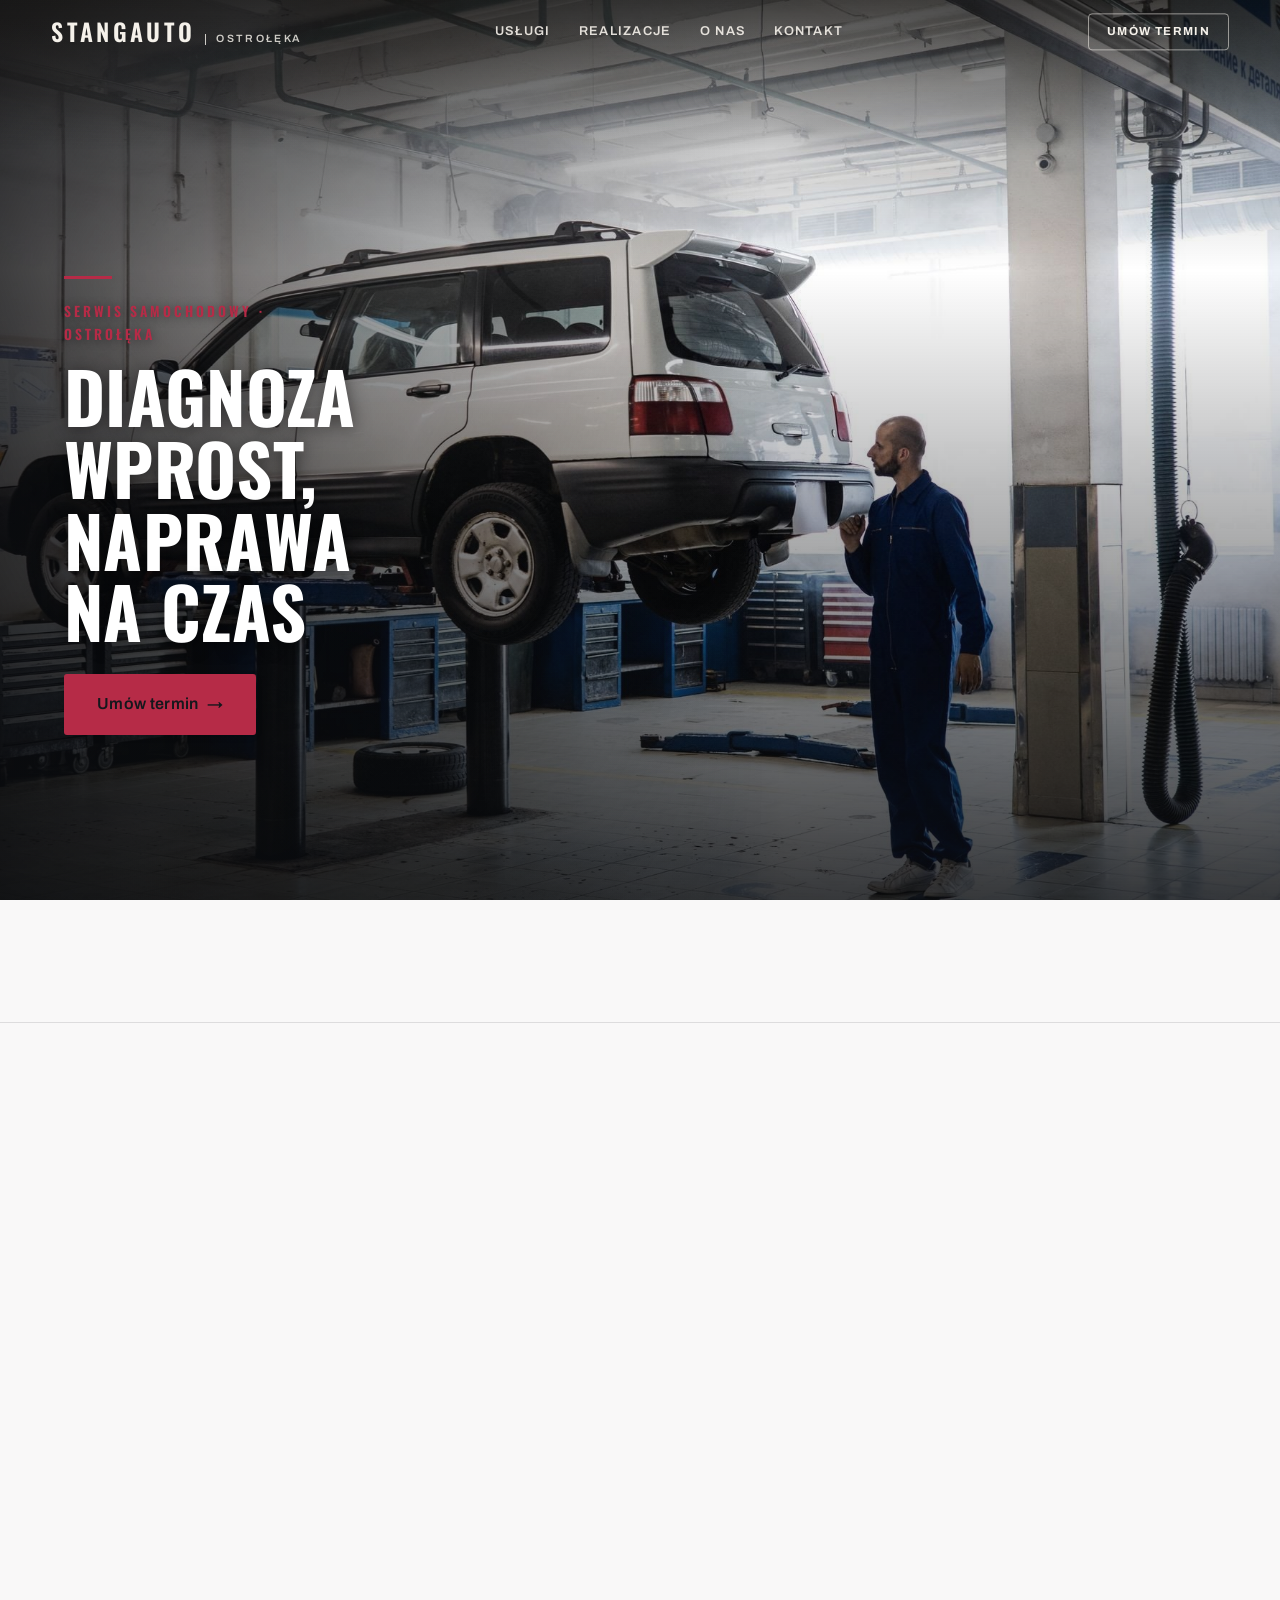
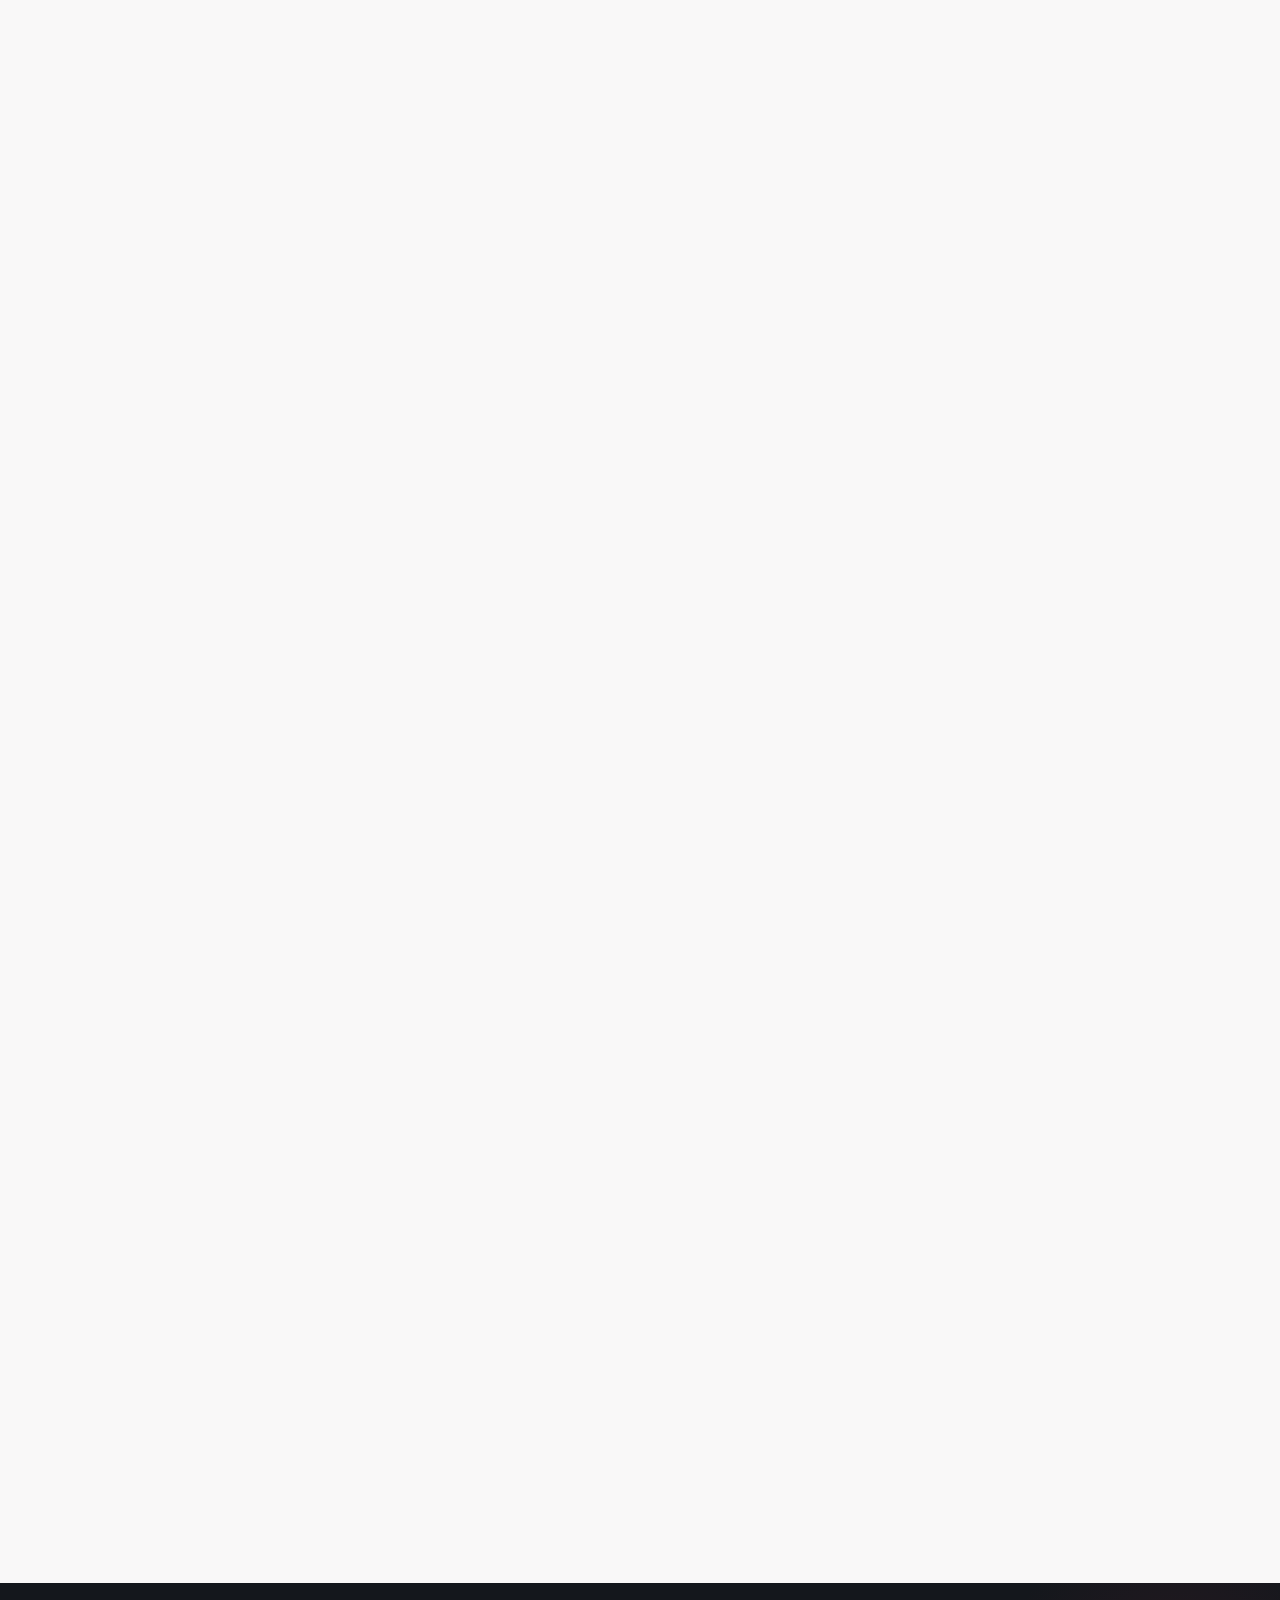
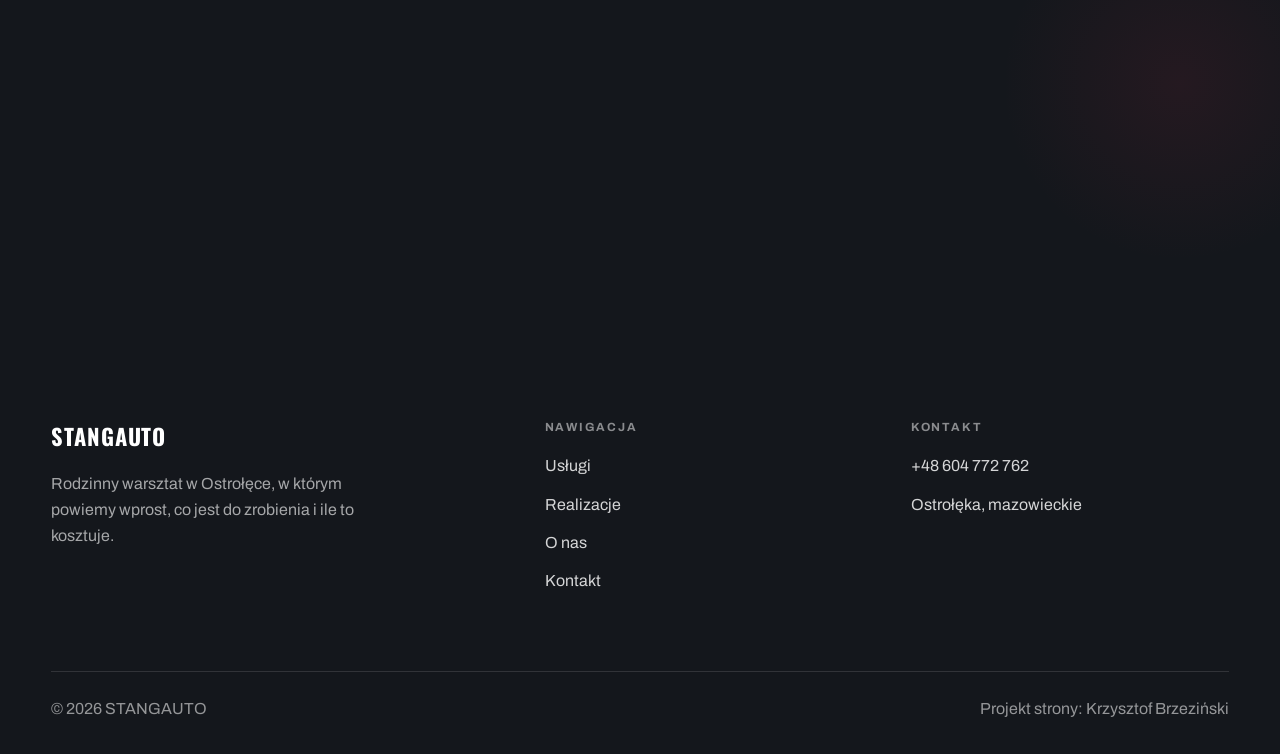
==== index.html @ 2e5bfd43 "Strona demo: stangauto" ====
<!DOCTYPE html>
<html lang="pl">
<head>
<meta charset="UTF-8">
<meta name="viewport" content="width=device-width, initial-scale=1.0">
<title>STANGAUTO - Serwis i mechanika samochodowa · Ostrołęka</title>
<meta name="description" content="STANGAUTO - rodzinny warsztat samochodowy w Ostrołęce przy ul. Granicznej. Mechanika ogólna, diagnostyka komputerowa, hamulce, zawieszenie, wymiana oleju i przeglądy. Zadzwoń i umów dogodny termin.">
<link rel="preconnect" href="https://fonts.googleapis.com">
<link rel="preconnect" href="https://fonts.gstatic.com" crossorigin>
<link href="https://fonts.googleapis.com/css2?family=Oswald:wght@500;600;700&family=Archivo:wght@400;500;600&display=swap" rel="stylesheet">
<link rel="stylesheet" href="assets/styles.css">
</head>
<body>

<header class="nav">
  <div class="wrap nav-inner">
    <a class="brand" href="index.html"><span class="name">STANGAUTO</span><span class="sub">Ostrołęka</span></a>
    <nav class="nav-links">
      <a href="oferta.html">Usługi</a>
      <a href="realizacje.html">Realizacje</a>
      <a href="o-nas.html">O nas</a>
      <a href="kontakt.html">Kontakt</a>
      <a href="kontakt.html" class="btn btn-accent">Umów termin</a>
    </nav>
    <button class="nav-toggle" aria-label="Menu"><span></span><span></span><span></span></button>
  </div>
</header>

<section class="hero-auto">
  <img class="ha-bg" src="img/hero.jpg" alt="STANGAUTO">
  <div class="ha-veil"></div>
  <div class="ha-inner">
    <span class="ha-tick" aria-hidden="true"></span>
    <span class="ha-kicker">Serwis samochodowy · Ostrołęka</span>
    <h1 class="ha-claim">Diagnoza wprost, naprawa na czas</h1>
    <a href="kontakt.html" class="btn btn-accent ha-cta">Umów termin <span class="arr">→</span></a>
  </div>
</section>
<section class="spec-ribbon">
  <div class="wrap">
    <ul class="sr-row reveal"><li>Mechanika ogólna</li><li>Diagnostyka komputerowa</li><li>Układ hamulcowy</li><li>Zawieszenie i geometria</li><li>Wymiana oleju i przeglądy</li><li>Naprawy bieżące</li></ul>
  </div>
</section>
<section class="gateways-band">
  <div class="wrap">
    <div class="gateways">
      <a href="oferta.html" class="gateway reveal"><img src="img/g1.jpg" alt="Mechanika ogólna" loading="lazy"><span class="g-ttl">Mechanika ogólna</span></a>
      <a href="oferta.html" class="gateway reveal"><img src="img/g2.jpg" alt="Diagnostyka komputerowa" loading="lazy"><span class="g-ttl">Diagnostyka komputerowa</span></a>
      <a href="oferta.html" class="gateway reveal"><img src="img/g3.jpg" alt="Układ hamulcowy" loading="lazy"><span class="g-ttl">Układ hamulcowy</span></a>
    </div>
  </div>
</section>
<section class="auto-proc">
  <div class="wrap">
    <div class="head reveal">
      <span class="eyebrow">Jak pracujemy</span>
      <h2>Twoje auto w dobrych rękach</h2>
      <p>Prosty, przewidywalny proces. Wiesz, co i za ile - bez niespodzianek.</p>
    </div>
    <ol class="auto-proc-row">
      <li class="reveal"><span class="ap-no">01</span><h3>Umów termin</h3><p>Zadzwoń lub napisz - dobierzemy dogodną datę.</p></li>
      <li class="reveal"><span class="ap-no">02</span><h3>Diagnoza i wycena</h3><p>Oglądamy auto, doradzamy zakres i podajemy jasną cenę.</p></li>
      <li class="reveal"><span class="ap-no">03</span><h3>Wykonanie usługi</h3><p>Pracujemy dokładnie, na sprawdzonych produktach i sprzęcie.</p></li>
      <li class="reveal"><span class="ap-no">04</span><h3>Odbiór auta</h3><p>Sprawdzamy efekt razem z Tobą i oddajemy auto gotowe do drogi.</p></li>
    </ol>
  </div>
</section>
<section>
  <div class="wrap">
    <div class="head reveal">
      <span class="eyebrow">Realizacje</span>
      <h2>U nas w warsztacie</h2>
      <p>Zobacz, czym zajmujemy się na co dzień.</p>
    </div>
    <div class="gallery">
      <div class="tile t-two3 reveal"><img src="img/g4.jpg" alt="Naprawa w hali" loading="lazy"><div class="cap">Naprawa w hali</div></div>
      <div class="tile t-third reveal"><img src="img/g5.jpg" alt="Praca na silniku" loading="lazy"><div class="cap">Praca na silniku</div></div>
      <div class="tile t-third reveal"><img src="img/g6.jpg" alt="Nasz warsztat" loading="lazy"><div class="cap">Nasz warsztat</div></div>
      <div class="tile t-third reveal"><img src="img/about.jpg" alt="STANGAUTO" loading="lazy"></div>
    </div>
    <div style="margin-top:var(--space-7)" class="reveal"><a href="realizacje.html" class="btn btn-accent">Pełna galeria <span class="arr">→</span></a></div>
  </div>
</section>
<section class="cta">
  <div class="wrap">
    <div class="reveal">
      <span class="eyebrow">Umów się</span>
      <h2>Twoje auto zasługuje na więcej. Umów termin.</h2>
      <p>Zadzwoń lub napisz - obejrzymy auto, doradzimy zakres i podamy jasną cenę. Bez zobowiązań.</p>
    </div>
    <div class="cta-actions reveal">
      <a href="kontakt.html" class="btn btn-light">Umów termin <span class="arr">→</span></a>
      <a href="tel:+48604772762" class="btn btn-ghost" style="color:#fff;border-color:rgba(255,255,255,.3)">+48 604 772 762</a>
    </div>
  </div>
</section>

<footer>
  <div class="wrap">
    <div class="foot-grid">
      <div class="foot-brand">
        <div class="name">STANGAUTO</div>
        <p>Rodzinny warsztat w Ostrołęce, w którym powiemy wprost, co jest do zrobienia i ile to kosztuje.</p>
      </div>
      <div class="foot-col">
        <h4>Nawigacja</h4>
        <a href="oferta.html">Usługi</a>
        <a href="realizacje.html">Realizacje</a>
        <a href="o-nas.html">O nas</a>
        <a href="kontakt.html">Kontakt</a>
      </div>
      <div class="foot-col">
        <h4>Kontakt</h4>
        <a href="tel:+48604772762">+48 604 772 762</a>
        <p>Ostrołęka, mazowieckie</p>
      </div>
    </div>
    <div class="foot-bot">
      <span>© 2026 STANGAUTO</span>
      <span>Projekt strony: Krzysztof Brzeziński</span>
    </div>
  </div>
</footer>
<div class="sticky-reserve"><a class="sr-book" href="kontakt.html">Umów termin</a><a class="sr-call" href="tel:+48604772762" aria-label="Zadzwoń"><svg class="ico-tel" width="16" height="16" viewBox="0 0 24 24" fill="none" aria-hidden="true"><path d="M6.6 10.8a15.5 15.5 0 0 0 6.6 6.6l2.2-2.2a1 1 0 0 1 1-.24 11.4 11.4 0 0 0 3.6.58 1 1 0 0 1 1 1V20a1 1 0 0 1-1 1A17 17 0 0 1 3 4a1 1 0 0 1 1-1h3.5a1 1 0 0 1 1 1c0 1.25.2 2.46.58 3.6a1 1 0 0 1-.25 1l-2.23 2.2Z" fill="currentColor"/></svg></a></div>

<script src="assets/main.js"></script>
</body>
</html>
---- assets/styles.css ----
/* ============================================================
   STOLBASZ — premium, architektoniczny B2B fit-out
   Jasna paleta, zero brązu. System wg premium-web-craft.
   Projekt strony: Krzysztof Brzeziński
   ============================================================ */

:root{
  /* PALETA — jasna, architektoniczna, chłodna */
  --paper:#f4f5f7;          /* główne tło */
  --paper-2:#e7e9ee;        /* sekcje alternatywne (chłodny jasny szary) */
  --paper-3:#e7e9ee;        /* delikatne wypełnienia */
  --ink:#14171c;            /* tekst główny — chłodny grafit */
  --ink-soft:#1f242c;       /* nagłówki drugorzędne */
  --muted:#8b9099;          /* tekst poboczny */
  --line:rgba(20,23,28,.12);/* hairline */
  --accent:#c8a04a;         /* stonowany petrol-slate — jedyny akcent */
  --accent-d:#9a7a31;
  --accent-soft:rgba(200,160,74,.10);
  --dark:#14171c;           /* sekcje ciemne (stopka/CTA) */

  /* ODSTĘPY — skala 4/8 */
  --space-1:4px; --space-2:8px; --space-3:12px; --space-4:16px; --space-5:24px;
  --space-6:32px; --space-7:48px; --space-8:64px; --space-9:96px; --space-10:128px;

  /* TYPOGRAFIA — fluid clamp() */
  --text-sm:clamp(.82rem,.8rem+.1vw,.9rem);
  --text-base:clamp(1rem,.97rem+.15vw,1.1rem);
  --text-lg:clamp(1.12rem,1.05rem+.3vw,1.3rem);
  --text-h3:clamp(1.2rem,1.1rem+.5vw,1.5rem);
  --text-h2:clamp(1.9rem,1.5rem+1.9vw,2.8rem);
  --text-h1:clamp(2.6rem,1.9rem+3.6vw,4.6rem);

  /* PROMIENIE — architektoniczne, raczej ostre */
  --r-sm:3px; --r-md:6px; --r-lg:10px;

  /* RUCH */
  --ease:cubic-bezier(.25,.46,.45,.94); --dur:.24s;

  /* CIENIE — miękkie, warstwowe */
  --sh-sm:0 1px 2px rgba(16,24,32,.04), 0 2px 8px rgba(16,24,32,.05);
  --sh-md:0 2px 6px rgba(16,24,32,.05), 0 12px 28px -8px rgba(16,24,32,.12);
  --sh-lg:0 6px 14px rgba(16,24,32,.07), 0 26px 56px -18px rgba(16,24,32,.22);

  --hairline:1px solid var(--line);

  --font-display:'Oswald','Archivo',sans-serif;
  --font-body:'Archivo',sans-serif;
}

*{box-sizing:border-box;margin:0;padding:0}
html{scroll-behavior:smooth}
body{
  font-family:var(--font-body);
  font-size:var(--text-base);
  line-height:1.65;
  color:var(--ink);
  background:var(--paper);
  -webkit-font-smoothing:antialiased;
  text-rendering:optimizeLegibility;
}
img{max-width:100%;display:block}
a{color:inherit;text-decoration:none}

.wrap{width:min(92%,1180px);margin-inline:auto}
section{padding-block:clamp(52px,6.5vw,96px)}

h1,h2,h3{font-family:var(--font-display);font-weight:700;line-height:1.08;letter-spacing:-.02em;color:var(--ink)}
h1{font-size:var(--text-h1);letter-spacing:-.035em}
h2{font-size:var(--text-h2);letter-spacing:-.025em}
h3{font-size:var(--text-h3)}
p{max-width:65ch}

.eyebrow{
  font-family:var(--font-body);
  font-size:var(--text-sm);
  font-weight:600;
  letter-spacing:.18em;
  text-transform:uppercase;
  color:var(--accent);
  display:inline-flex;align-items:center;gap:var(--space-3);
}
.eyebrow::before{content:"";width:28px;height:1px;background:var(--accent);display:inline-block}

.muted{color:var(--muted)}
.lead{font-size:var(--text-lg);line-height:1.55;color:var(--ink-soft);max-width:50ch}

/* ---------- BUTTONS ---------- */
.btn{
  display:inline-flex;align-items:center;gap:var(--space-2);
  font-weight:600;font-size:var(--text-sm);letter-spacing:.02em;
  padding:var(--space-4) var(--space-6);
  border-radius:var(--r-sm);
  transition:transform var(--dur) var(--ease),box-shadow var(--dur) var(--ease),background var(--dur) var(--ease);
  cursor:pointer;border:1px solid transparent;
}
.btn-accent{background:var(--accent);color:#fff;box-shadow:var(--sh-sm)}
.btn-accent:hover{background:var(--accent-d);transform:translateY(-2px);box-shadow:var(--sh-md)}
.btn-accent:active{transform:translateY(0);box-shadow:var(--sh-sm)}
.btn-ghost{background:transparent;color:var(--ink);border-color:var(--line)}
.btn-ghost:hover{border-color:var(--accent);color:var(--accent);transform:translateY(-2px)}
.btn-light{background:#fff;color:var(--ink);box-shadow:var(--sh-sm)}
.btn-light:hover{transform:translateY(-2px);box-shadow:var(--sh-md)}
.btn .arr{transition:transform var(--dur) var(--ease)}
.btn:hover .arr{transform:translateX(4px)}

/* ---------- NAV ---------- */
.nav{
  position:sticky;top:0;z-index:50;
  background:color-mix(in srgb,var(--paper) 88%,transparent);
  backdrop-filter:saturate(140%) blur(10px);
  border-bottom:var(--hairline);
}
.nav-inner{display:flex;align-items:center;justify-content:space-between;height:72px}
.brand{display:flex;flex-direction:column;line-height:1}
.brand .name{font-family:var(--font-display);font-weight:800;font-size:1.35rem;letter-spacing:.04em}
.brand .sub{font-size:.62rem;letter-spacing:.34em;text-transform:uppercase;color:var(--muted);margin-top:5px}
.nav-links{display:flex;align-items:center;gap:var(--space-6)}
.nav-links a{font-size:var(--text-sm);font-weight:500;color:var(--ink-soft);position:relative;padding-block:4px;transition:color var(--dur) var(--ease)}
.nav-links a::after{content:"";position:absolute;left:0;bottom:0;width:0;height:1.5px;background:var(--accent);transition:width var(--dur) var(--ease)}
.nav-links a:hover,.nav-links a.active{color:var(--ink)}
.nav-links a:hover::after,.nav-links a.active::after{width:100%}
.nav-links .btn{padding:var(--space-2) var(--space-5)}
/* przyciski w nav: właściwy kolor (przebij .nav-links a) + bez podkreślenia */
.nav-links a.btn-accent{color:#fff}
.nav-links a.btn-ghost,.nav-links a.btn-light{color:var(--ink)}
.nav-links a.btn::after{display:none}
.nav-toggle{display:none;background:none;border:none;cursor:pointer;flex-direction:column;gap:5px;padding:8px}
.nav-toggle span{width:24px;height:2px;background:var(--ink);transition:var(--dur)}

/* ---------- HERO (split) ---------- */
.hero{position:relative;overflow:hidden;border-bottom:var(--hairline)}
.hero-grid{display:grid;grid-template-columns:1.05fr .95fr;gap:clamp(24px,4vw,60px);align-items:center;
  padding-block:clamp(36px,4.5vw,64px)}
.hero-copy .eyebrow{margin-bottom:var(--space-5)}
.hero-copy h1{margin-bottom:var(--space-5)}
.hero-copy .lead{margin-bottom:var(--space-7)}
.hero-actions{display:flex;flex-wrap:wrap;gap:var(--space-4)}
.hero-art{position:relative;aspect-ratio:4/3;border-radius:var(--r-lg);overflow:hidden;box-shadow:var(--sh-lg)}
.hero-art img{width:100%;height:100%;object-fit:cover}
.hero-art::after{content:"";position:absolute;inset:0;background:linear-gradient(180deg,transparent 55%,rgba(18,24,28,.28))}
.hero-badge{position:absolute;left:var(--space-5);bottom:var(--space-5);z-index:2;
  background:rgba(252,252,251,.94);backdrop-filter:blur(4px);
  border-radius:var(--r-md);padding:var(--space-4) var(--space-5);box-shadow:var(--sh-md);max-width:78%}
.hero-badge strong{display:block;font-family:var(--font-display);font-size:1rem;letter-spacing:-.01em}
.hero-badge span{font-size:var(--text-sm);color:var(--muted)}

/* ---------- HERO duży / kinowy (strona główna) ---------- */
.hero-cine{position:relative;min-height:clamp(560px,82vh,840px);min-height:clamp(560px,82svh,840px);display:flex;align-items:center;overflow:hidden;border-bottom:var(--hairline)}
.hero-cine>img{position:absolute;inset:0;width:100%;height:100%;object-fit:cover;z-index:0}
.hero-cine::after{content:"";position:absolute;inset:0;z-index:1;
  background:linear-gradient(95deg,rgba(13,18,23,.86) 0%,rgba(13,18,23,.64) 32%,rgba(13,18,23,.24) 62%,rgba(13,18,23,.04) 100%)}
.hero-cine .wrap{position:relative;z-index:2;padding-block:var(--space-8)}
.hero-cine .hero-copy{max-width:660px}
.hero-cine .eyebrow{color:#fff;margin-bottom:var(--space-5)}
.hero-cine .eyebrow::before{background:#fff}
.hero-cine h1{color:#fff;margin-bottom:var(--space-5);font-size:clamp(2.9rem,2rem+4.4vw,5.2rem)}
.hero-cine .lead{color:rgba(255,255,255,.92);max-width:48ch;margin-bottom:var(--space-7)}
.hero-cine .hero-actions{display:flex;flex-wrap:wrap;gap:var(--space-4)}
@media(max-width:680px){
  .hero-cine{min-height:clamp(520px,76vh,640px);min-height:clamp(520px,76svh,640px);align-items:flex-end}
  .hero-cine::after{background:linear-gradient(0deg,rgba(13,18,23,.9) 6%,rgba(13,18,23,.45) 55%,rgba(13,18,23,.25) 100%)}
  .hero-cine .wrap{padding-bottom:var(--space-9)}
}

/* full-bleed hero variant (podstrony) */
.pagehead{position:relative;min-height:46vh;min-height:46svh;display:flex;align-items:flex-end;overflow:hidden;border-bottom:var(--hairline)}
.pagehead img{position:absolute;inset:0;width:100%;height:100%;object-fit:cover}
.pagehead::after{content:"";position:absolute;inset:0;background:linear-gradient(180deg,rgba(18,24,28,.25),rgba(18,24,28,.62))}
.pagehead .wrap{position:relative;z-index:2;padding-block:var(--space-9);color:#fff}
.pagehead h1{color:#fff;max-width:18ch}
.pagehead .eyebrow{color:#fff}
.pagehead .eyebrow::before{background:#fff}
.pagehead p{color:rgba(255,255,255,.86);margin-top:var(--space-4);max-width:54ch}

/* ---------- STRIP (pasek skrótów / liczby) ---------- */
.strip{background:var(--dark);color:#fff}
.strip .wrap{display:grid;grid-template-columns:repeat(4,1fr);gap:var(--space-6);padding-block:var(--space-8)}
.strip .item .k{font-family:var(--font-display);font-size:clamp(1.6rem,1.2rem+1.4vw,2.4rem);font-weight:800;letter-spacing:-.02em;color:#fff}
.strip .item .v{font-size:var(--text-sm);color:rgba(255,255,255,.66);margin-top:var(--space-2);line-height:1.45}
.strip .item{border-left:2px solid var(--accent);padding-left:var(--space-5)}

/* ---------- SECTION HEAD ---------- */
.head{max-width:48rem;margin-bottom:var(--space-8)}
.head.center{margin-inline:auto;text-align:center}
.head .eyebrow{margin-bottom:var(--space-4)}
.head h2{margin-bottom:var(--space-4)}
.head p{color:var(--muted);font-size:var(--text-lg);line-height:1.55}
.head.center p{margin-inline:auto}

/* ---------- INTRO SPLIT ---------- */
.split{display:grid;grid-template-columns:.92fr 1.08fr;gap:clamp(28px,5vw,80px);align-items:center}
.split.rev{grid-template-columns:1.08fr .92fr}
.split.rev .split-art{order:-1}
.split-art{position:relative;aspect-ratio:5/4;border-radius:var(--r-lg);overflow:hidden;box-shadow:var(--sh-lg)}
.split-art img{width:100%;height:100%;object-fit:cover}
.split-copy h2{margin-bottom:var(--space-5)}
.split-copy p+p{margin-top:var(--space-4)}
.split-copy .btn{margin-top:var(--space-6)}

/* ---------- SERVICES (zakres) ---------- */
.svc-grid{display:grid;grid-template-columns:repeat(auto-fit,minmax(280px,1fr));gap:var(--space-5)}
.svc{background:#fff;border:var(--hairline);border-radius:var(--r-md);padding:var(--space-7) var(--space-6);
  transition:transform var(--dur) var(--ease),box-shadow var(--dur) var(--ease),border-color var(--dur) var(--ease);
  position:relative;overflow:hidden}
.svc::before{content:"";position:absolute;left:0;top:0;width:3px;height:0;background:var(--accent);transition:height var(--dur) var(--ease)}
.svc:hover{transform:translateY(-4px);box-shadow:var(--sh-md);border-color:transparent}
.svc:hover::before{height:100%}
.svc .ic{font-family:var(--font-display);font-size:.8rem;font-weight:700;letter-spacing:.12em;color:var(--accent);margin-bottom:var(--space-4)}
.svc h3{margin-bottom:var(--space-3);font-size:1.22rem}
.svc p{color:var(--muted);font-size:var(--text-base);line-height:1.6}

/* big detailed service rows */
.svc-row{display:grid;grid-template-columns:.8fr 1.2fr;gap:clamp(20px,4vw,60px);align-items:center;padding-block:var(--space-8)}
.svc-row+.svc-row{border-top:var(--hairline)}
.svc-row.rev{grid-template-columns:1.2fr .8fr}
.svc-row.rev .svc-row-art{order:-1}
.svc-row-art{aspect-ratio:4/3;border-radius:var(--r-md);overflow:hidden;box-shadow:var(--sh-md)}
.svc-row-art img{width:100%;height:100%;object-fit:cover}
.svc-row h3{font-size:1.5rem;margin-bottom:var(--space-4)}
.svc-row .num{font-family:var(--font-display);font-size:.85rem;font-weight:700;letter-spacing:.14em;color:var(--accent);display:block;margin-bottom:var(--space-3)}
.svc-row ul{list-style:none;margin-top:var(--space-4);display:flex;flex-direction:column;gap:var(--space-2)}
.svc-row li{position:relative;padding-left:var(--space-5);color:var(--muted);font-size:var(--text-base)}
.svc-row li::before{content:"";position:absolute;left:0;top:.62em;width:8px;height:1px;background:var(--accent)}

/* ---------- GALLERY (realizacje) ---------- */
.gallery{display:grid;grid-template-columns:repeat(12,1fr);gap:var(--space-4);grid-auto-rows:200px}
/* GALERIA MASONRY — pionowe zdjęcia (portrety beauty/wellness) bez przycinania: kolumny, height auto */
.gallery-masonry{column-count:3;column-gap:var(--space-4)}
@media(max-width:900px){.gallery-masonry{column-count:2}}
@media(max-width:560px){.gallery-masonry{column-count:1}}
.gallery-masonry .m-tile{break-inside:avoid;margin:0 0 var(--space-4);padding:0;position:relative;overflow:hidden;border-radius:var(--r-md);border:1px solid var(--line)}
.gallery-masonry .m-tile img{width:100%;height:auto;display:block}
.gallery-masonry .m-tile .cap{position:absolute;left:0;right:0;bottom:0;padding:var(--space-4);color:#fff;background:linear-gradient(0deg,rgba(0,0,0,.55),transparent);font-size:var(--text-sm)}
.gallery-masonry .m-tile .cap small{display:block;font-weight:400;opacity:.78;letter-spacing:.04em;text-transform:uppercase;font-size:.66rem;margin-top:3px}
.tile{position:relative;overflow:hidden;border-radius:var(--r-md);box-shadow:var(--sh-sm);
  transition:transform var(--dur) var(--ease),box-shadow var(--dur) var(--ease)}
.tile img{width:100%;height:100%;object-fit:cover;transition:transform .6s var(--ease)}
.tile:hover{box-shadow:var(--sh-md)}
.tile:hover img{transform:scale(1.05)}
.tile .cap{position:absolute;left:0;right:0;bottom:0;padding:var(--space-5) var(--space-4) var(--space-4);
  background:linear-gradient(transparent,rgba(18,24,28,.78));color:#fff;
  font-size:var(--text-sm);font-weight:600;letter-spacing:.01em;
  opacity:0;transform:translateY(8px);transition:var(--dur) var(--ease)}
.tile:hover .cap{opacity:1;transform:translateY(0)}
.tile .cap small{display:block;font-weight:400;opacity:.78;letter-spacing:.04em;text-transform:uppercase;font-size:.66rem;margin-top:3px}
/* bento spans */
.t-wide{grid-column:span 6}
.t-tall{grid-column:span 6;grid-row:span 2}
.t-std{grid-column:span 6}
.t-third{grid-column:span 4}
.t-two3{grid-column:span 8}

/* ---------- TRUST / WIARYGODNOŚĆ ---------- */
.trust{background:var(--paper-2)}
.trust-grid{display:grid;grid-template-columns:repeat(auto-fit,minmax(240px,1fr));gap:var(--space-5);margin-top:var(--space-7)}
.trust-card{background:#fff;border-radius:var(--r-md);padding:var(--space-7) var(--space-6);box-shadow:var(--sh-sm);border-top:3px solid var(--accent)}
.trust-card .big{font-family:var(--font-display);font-size:clamp(1.8rem,1.3rem+1.6vw,2.6rem);font-weight:800;letter-spacing:-.02em;color:var(--ink);line-height:1}
.trust-card h3{font-size:1.12rem;margin:var(--space-3) 0 var(--space-2)}
.trust-card p{color:var(--muted);font-size:var(--text-base);line-height:1.55}

/* ---------- CTA band ---------- */
.cta{background:var(--dark);color:#fff;position:relative;overflow:hidden}
.cta .wrap{display:grid;grid-template-columns:1.4fr .6fr;gap:var(--space-7);align-items:center;position:relative;z-index:2}
.cta h2{color:#fff;max-width:20ch}
.cta p{color:rgba(255,255,255,.74);margin-top:var(--space-4)}
.cta-actions{display:flex;flex-direction:column;gap:var(--space-3);align-items:flex-start}
.cta::before{content:"";position:absolute;right:-80px;top:-80px;width:360px;height:360px;border-radius:50%;
  background:radial-gradient(circle,var(--accent-soft),transparent 70%)}

/* ---------- CONTACT ---------- */
.contact-grid{display:grid;grid-template-columns:.85fr 1.15fr;gap:clamp(28px,4vw,56px);align-items:start}
.info-list{display:flex;flex-direction:column;gap:var(--space-2)}
.info-row{display:flex;gap:var(--space-4);align-items:flex-start;padding-block:var(--space-4);border-bottom:var(--hairline)}
.info-row .ic{flex:none;width:42px;height:42px;display:grid;place-items:center;border-radius:50%;
  background:var(--accent-soft);color:var(--accent);font-size:1.05rem}
.info-row .lbl{font-size:.72rem;letter-spacing:.14em;text-transform:uppercase;color:var(--muted)}
.info-row .val{font-weight:600;font-size:var(--text-base);margin-top:2px}
.info-row a.val:hover{color:var(--accent)}
.map{border:none;border-radius:var(--r-lg);box-shadow:var(--sh-md);width:100%;height:100%;min-height:380px;filter:grayscale(.2) contrast(1.02)}
.form{background:#fff;border:var(--hairline);border-radius:var(--r-lg);padding:clamp(24px,3vw,40px);box-shadow:var(--sh-sm)}
.form .fld{margin-bottom:var(--space-5)}
.form label{display:block;font-size:var(--text-sm);font-weight:600;margin-bottom:var(--space-2)}
.form input,.form textarea{width:100%;font-family:inherit;font-size:var(--text-base);color:var(--ink);
  padding:var(--space-4);border:var(--hairline);border-radius:var(--r-sm);background:var(--paper);transition:border-color var(--dur)}
.form input:focus,.form textarea:focus{outline:none;border-color:var(--accent);background:#fff}
.form textarea{resize:vertical;min-height:120px}
.form .note{font-size:var(--text-sm);color:var(--muted);margin-top:var(--space-3)}

/* ---------- FOOTER ---------- */
footer{background:var(--dark);color:#fff;padding-block:var(--space-9) var(--space-6)}
.foot-grid{display:grid;grid-template-columns:1.4fr 1fr 1fr;gap:var(--space-7);margin-bottom:var(--space-8)}
.foot-brand .name{font-family:var(--font-display);font-weight:800;font-size:1.4rem;letter-spacing:.04em}
.foot-brand p{color:rgba(255,255,255,.62);margin-top:var(--space-4);font-size:var(--text-base);max-width:38ch}
.foot-col h4{font-size:.74rem;letter-spacing:.16em;text-transform:uppercase;color:rgba(255,255,255,.5);margin-bottom:var(--space-4)}
.foot-col a,.foot-col p{display:block;color:rgba(255,255,255,.82);font-size:var(--text-base);margin-bottom:var(--space-3)}
.foot-col a:hover{color:#fff}
.foot-bot{border-top:1px solid rgba(255,255,255,.12);padding-top:var(--space-5);display:flex;justify-content:space-between;flex-wrap:wrap;gap:var(--space-3);
  font-size:var(--text-sm);color:rgba(255,255,255,.55)}
.foot-bot a:hover{color:#fff}

/* ---------- REVEAL ---------- */
.reveal{opacity:0;transform:translateY(22px);transition:opacity .6s var(--ease),transform .6s var(--ease)}
.reveal.in{opacity:1;transform:none}

/* ---------- RESPONSIVE ---------- */
@media(max-width:920px){
  .hero-grid,.split,.split.rev,.svc-row,.svc-row.rev,.cta .wrap,.contact-grid,.foot-grid{grid-template-columns:1fr}
  .split.rev .split-art,.svc-row.rev .svc-row-art{order:0}
  .hero-art{aspect-ratio:16/10;max-height:420px}
  .strip .wrap{grid-template-columns:repeat(2,1fr);gap:var(--space-7)}
  .gallery{grid-auto-rows:180px}
  .t-wide,.t-tall,.t-std,.t-third,.t-two3{grid-column:span 6}
  .t-tall{grid-row:span 1}
  .cta-actions{flex-direction:row;flex-wrap:wrap}
  .foot-grid{gap:var(--space-6)}
}
@media(max-width:680px){
  .nav-links{position:fixed;inset:72px 0 auto 0;background:var(--paper);flex-direction:column;align-items:stretch;
    gap:0;padding:var(--space-4) 6%;border-bottom:var(--hairline);box-shadow:var(--sh-md);
    transform:translateY(-120%);transition:transform var(--dur) var(--ease)}
  .nav-links.open{transform:translateY(0)}
  .nav-links a{padding-block:var(--space-4);border-bottom:var(--hairline)}
  .nav-links .btn{margin-top:var(--space-3);justify-content:center}
  .nav-toggle{display:flex}
  .strip .wrap{grid-template-columns:1fr}
  .gallery{grid-template-columns:repeat(6,1fr)}
  .foot-grid{grid-template-columns:1fr}
}
@media(prefers-reduced-motion:reduce){
  *{animation-duration:.01ms!important;transition:none!important}
  .reveal{opacity:1!important;transform:none!important}
  html{scroll-behavior:auto}
}

/* ============================================================
   PREMIUM LAYER — destylat deep-researchu branż (anty-AI, spokój).
   Zmienne STOLBASZ (--accent/--ink/--paper/--line/--dark). Ruch ledwo
   zauważalny, krzywa cubic-bezier(.16,.84,.44,1); prefers-reduced-motion
   pokryte blanketem wyżej. Karty hairline zamiast cieni = #1 sygnał „nie-AI".
   ============================================================ */

/* więcej oddechu między sekcjami (liderzy: 110-130px) */
section{padding-block:clamp(64px,8vw,128px)}

/* 1) Aksamitny reveal — dłuższa, miękka krzywa zamiast „skoku" */
.reveal{transition:opacity .9s cubic-bezier(.16,.84,.44,1),transform .9s cubic-bezier(.16,.84,.44,1);will-change:opacity,transform}
/* stagger TYLKO w galerii (tam pozycja = porządek dzieci) */
.gallery .reveal:nth-child(2){transition-delay:.07s}
.gallery .reveal:nth-child(3){transition-delay:.14s}
.gallery .reveal:nth-child(4){transition-delay:.21s}
.gallery .reveal:nth-child(5){transition-delay:.28s}
.gallery .reveal:nth-child(6){transition-delay:.35s}

/* 2) Hero STATYCZNY na .hero-cine — Ken Burns CAŁKIEM WYŁĄCZONY 26.06 (3. zgłoszenie Szymona).
   GENEZA: animowanie scale na <img> hero z teksturami (cegły/framugi) re-samplinguje obraz
   klatka po klatce → na części ekranów drobne drganie/shimmer = „heroshot się trzęsie".
   translateY usunięto wcześniej, scale-only + will-change/GPU NIE wystarczyły do GWARANCJI gładkości.
   Krzysztof zażądał pewności („make sure, że błąd się nie pojawi") > efekt. Zero animacji = 0% drgania.
   Delikatny zoom zostaje TYLKO w pełnoekranowych hero gastro/studio (hg-bg/hs-bg — tło, inny
   mechanizm, chwalone, nigdy nie zgłaszane). NIE wracać do KB na .hero-cine bez realnego testu
   na sprzęcie klienta — to ryzyko regresji „trzęsienia”. */
/* BEZPIECZNY "wow" na hero = jednorazowy FADE-IN (opacity), nie zoom.
   opacity nie dotyka bitmapy → gładkie na KAŻDYM zdjęciu/ekranie/GPU, zero ryzyka migotania.
   Geometryczny ruch (scale/translate) na .hero-cine jest ZAKAZANY (bramka pilnuje). */
@keyframes heroFade{from{opacity:0}to{opacity:1}}
.hero-cine>img{transform:none;animation:heroFade 1.1s ease-out both}

/* 3) Akcentowy hairline pod nagłówkiem sekcji, który „rysuje się" przy wejściu */
.head h2{position:relative;padding-bottom:18px}
.head h2::after{content:"";position:absolute;left:0;bottom:0;height:1px;width:0;background:var(--accent);transition:width 1s cubic-bezier(.16,.84,.44,1) .15s}
.head.center h2::after{left:50%;transform:translateX(-50%)}
.head.reveal.in h2::after,.head.center.reveal.in h2::after{width:54px}

/* 4) Karty HAIRLINE zamiast cieni/zaokrągleń (najmocniejszy anty-AI detal) */
.svc{background:transparent;border:1px solid var(--line);border-radius:var(--r-sm);box-shadow:none}
.svc:hover{box-shadow:none;border-color:var(--accent);transform:translateY(-3px)}
.trust-card{background:transparent;box-shadow:none;border:1px solid var(--line);border-top:2px solid var(--accent);border-radius:var(--r-sm)}
.tile{box-shadow:none;border-radius:var(--r-sm)}
.tile:hover{box-shadow:none}

/* 5) Sticky-nav kondensuje się po przewinięciu (sygnał dopracowania) */
.nav{transition:box-shadow .4s ease,background .4s ease}
.nav.is-stuck{box-shadow:0 1px 0 var(--line),0 14px 30px -24px rgba(0,0,0,.45)}
.nav-inner{transition:height .35s var(--ease)}
.nav.is-stuck .nav-inner{height:60px}

/* 6) MANIFESTO — pełnoekranowy cytat-bohater (zastępuje generyczne „Dlaczego my") */
.manifesto{background:var(--paper-2);text-align:center}
.manifesto .wrap{max-width:60rem}
.manifesto p{font-family:var(--font-display);font-style:italic;font-size:clamp(1.6rem,1rem+2.4vw,2.8rem);line-height:1.32;color:var(--ink-soft);margin-inline:auto;max-width:26ch;position:relative;padding-top:var(--space-8)}
.manifesto p::before{content:"";position:absolute;top:0;left:50%;transform:translateX(-50%);width:54px;height:1px;background:var(--accent)}
.manifesto p span{color:var(--accent);font-style:italic}

/* 7) GATEWAYS — 3 duże bramy-zdjęcia (zamiast paska menu usług) */
.gateways{display:grid;grid-template-columns:repeat(3,1fr);gap:var(--space-4)}
.gateway{position:relative;aspect-ratio:3/4;overflow:hidden;border-radius:var(--r-sm);display:block}
.gateway img{width:100%;height:100%;object-fit:cover;transition:transform .8s var(--ease),filter .5s var(--ease)}
.gateway::after{content:"";position:absolute;inset:0;background:linear-gradient(180deg,transparent 38%,rgba(18,24,28,.74))}
.gateway:hover img{transform:scale(1.05);filter:brightness(1.05)}
.gateway .g-ttl{position:absolute;left:0;right:0;bottom:0;z-index:2;padding:var(--space-6) var(--space-5);color:#fff;font-family:var(--font-display);font-size:1.45rem;letter-spacing:-.01em;line-height:1.15}
.gateway .g-ttl small{display:block;font-family:var(--font-body);font-size:var(--text-sm);font-weight:400;opacity:.82;letter-spacing:.03em;margin-top:5px}
@media(max-width:760px){.gateways{grid-template-columns:1fr}.gateway{aspect-ratio:16/10}}

/* 8) LOGO klienta w nagłówku (gdy podane --logo) */
/* 52px domyślnie (feedback Bartka 06.07.2026: 40px ginęło, uwaga padła 3x; ~56px sprawdzone na żywym demie anna-borowiec-makeup) */
.brand-logo{height:64px;width:auto;max-width:300px;object-fit:contain;display:block}
.nav.is-stuck .brand-logo{height:52px}
@media(max-width:680px){.brand-logo{height:46px;max-width:210px}}

/* === rodzina: auto === */
/* ============================================================
   RODZINA: AUTO (detailing / auto-serwis / powłoki / lakiernictwo / myjnia)
   Doklejane NA WIERZCH base.css. Skin auto (Oswald + grafit/bursztyn).
   Filozofia: PREMIUM, MĘSKO, TECHNICZNIE + "Umów termin". Jasna baza, ciemne kinowe hero, Oswald CAPS.
   (Świadomie BEZ ciemnej bazy - dark-skin guard wymusza jasne tło; ciemne hero+paski daja dramat.)
   FAZA 3 (research wf_5b470404, topowe studia detailingu/powłok): osobny układ - hero-auto (kicker+claim+1 CTA),
   nav fixed przezroczysty->ciemny grafit + zwijany, spec-ribbon (sygnatura), pakiety powłok (1 ciemny band),
   before/after suwak, poziomy "bay" proces, marki. Pakiety/before-after/marki = BRAMKOWANE (tylko z reconu).
   ============================================================ */

/* --- Wersaliki na nagłówkach sekcji (motorsport/inżynierski sznyt) --- */
.head h2{text-transform:uppercase;letter-spacing:.015em}
.eyebrow{letter-spacing:.22em}

/* --- Ostrzejsze, "techniczne" karty --- */
.svc,.trust-card,.tile,.gateway,.svc-row-art,.split-art{border-radius:var(--r-sm)}

/* --- STICKY "Umów termin" (mobile) --- */
.sticky-reserve{display:none}
@media(max-width:820px){
  .sticky-reserve{display:flex;position:fixed;left:0;right:0;bottom:0;z-index:90;
    background:var(--line);box-shadow:0 -6px 20px -10px rgba(0,0,0,.4)}
  .sticky-reserve a{padding:15px 8px;text-align:center;font-weight:700;font-size:.95rem;text-transform:uppercase;letter-spacing:.03em}
  .sr-book{flex:1;background:var(--accent);color:#fff}
  .sr-call{width:60px;background:var(--paper);color:var(--ink);font-size:1.15rem;border-left:1px solid var(--line)}
  body{padding-bottom:56px}
}

/* ============================================================
   FAZA 3 - OSOBNY UKŁAD AUTO (detailing/powłoki). Wszystko poniżej doklejane na wierzch.
   ============================================================ */

/* --- Brass = ciemny tekst dla kontrastu (mosiądz #c8a04a + biel = za słaby kontrast) --- */
.btn-accent{color:#14171c}
.btn-accent:hover{color:#14171c}

/* === HERO AUTO: pełnoekranowe ciemne kino, blok dolny-lewy, Ken Burns, kontrast gwarantowany === */
.hero-auto{position:relative;height:100vh;height:100svh;min-height:560px;display:flex;align-items:flex-end;overflow:hidden;isolation:isolate;background:#0a0c0f}
.hero-auto .ha-bg{position:absolute;inset:0;width:100%;height:100%;object-fit:cover;z-index:-2;will-change:transform}
/* Ken Burns = TYLKO scale (zero translate = zero dryfu), DESKTOP-only (min-width:900) - zgodnie z konwencją base.css heroBreath, anty-jank na mobile */
@keyframes haKen{from{transform:scale(1.04)}to{transform:scale(1.12)}}
@media(min-width:900px){.hero-auto .ha-bg{animation:haKen 30s ease-out infinite alternate}}
/* Kontrast GWARANTOWANY niezależnie od zdjęcia: (a) ciemna LEWA kolumna pod tekstem (tekst jest do lewej, top->bottom),
   (b) górny scrim pod nav + dolny scrim. Nie liczymy na ciemne zdjęcie. */
.hero-auto .ha-veil{position:absolute;inset:0;z-index:-1;
  background:linear-gradient(90deg,rgba(10,12,15,.76) 0%,rgba(10,12,15,.34) 32%,rgba(10,12,15,0) 60%),
             linear-gradient(180deg,rgba(10,12,15,.42) 0%,rgba(10,12,15,0) 30%,rgba(10,12,15,.55) 78%,rgba(10,12,15,.82) 100%)}
.ha-inner{position:relative;z-index:2;margin:0 0 clamp(2.6rem,7vh,5rem) clamp(1.4rem,5vw,4rem);max-width:32ch}
.ha-tick{display:block;width:48px;height:3px;background:var(--accent);margin-bottom:clamp(1rem,2.4vh,1.6rem)}
.ha-kicker{display:block;font-family:var(--font-display);font-weight:600;text-transform:uppercase;
  letter-spacing:.22em;font-size:clamp(.72rem,1.4vw,.86rem);color:var(--accent);text-shadow:0 1px 10px rgba(0,0,0,.5)}
.ha-claim{font-family:var(--font-display);font-weight:700;text-transform:uppercase;letter-spacing:.005em;line-height:1.02;
  font-size:clamp(2.3rem,5.6vw,4.4rem);color:#fff;margin:clamp(.7rem,1.6vh,1.1rem) 0 clamp(1.5rem,3vh,2.2rem);
  text-shadow:0 2px 18px rgba(0,0,0,.55)}
.ha-cta{margin:0}
.ha-rating{margin:clamp(1rem,2vh,1.4rem) 0 0;color:#fff;font-weight:600;letter-spacing:.02em;font-size:var(--text-sm);opacity:.94;text-shadow:0 1px 10px rgba(0,0,0,.5)}
@media(max-width:640px){.ha-claim{font-size:clamp(2rem,9vw,2.7rem)}.ha-inner{margin-bottom:clamp(2rem,9vh,3.4rem)}}
@media(prefers-reduced-motion:reduce){.hero-auto .ha-bg{animation:none}}

/* === SPEC-RIBBON: poziomy pasek etykiet usług tuż pod hero (sygnatura strukturalna, NIE liczby) === */
.spec-ribbon{background:var(--paper);border-bottom:1px solid var(--line);padding-block:0}
.spec-ribbon .wrap{padding-block:var(--space-5)}
.sr-row{display:flex;flex-wrap:wrap;justify-content:center;align-items:center;gap:clamp(.8rem,2.4vw,2rem);list-style:none;margin:0;padding:0}
.sr-row li{font-family:var(--font-display);font-weight:600;text-transform:uppercase;letter-spacing:.14em;
  font-size:clamp(.7rem,1.3vw,.82rem);color:var(--ink-soft);display:flex;align-items:center}
.sr-row li:not(:last-child)::after{content:"";width:5px;height:5px;border-radius:50%;background:var(--accent);margin-left:clamp(.8rem,2.4vw,2rem)}

/* === PAKIETY POWŁOK: jedyny ciemny carbon-band w jasnej stronie (BRAMKOWANE) === */
.auto-dark{background:var(--ink)}
.auto-dark .head h2{color:#fff}
.auto-dark .head p{color:rgba(244,245,247,.74)}
.auto-dark .eyebrow{color:var(--accent)}
.auto-dark .eyebrow::before{background:var(--accent)}
.pakiety-grid{display:grid;grid-template-columns:repeat(3,1fr);gap:var(--space-6);margin-top:var(--space-8)}
.pakiet{background:rgba(255,255,255,.045);border:1px solid rgba(255,255,255,.12);border-radius:var(--r-sm);
  padding:var(--space-7) var(--space-6);display:flex;flex-direction:column;gap:var(--space-4)}
.pakiet h3{font-family:var(--font-display);text-transform:uppercase;letter-spacing:.04em;color:#fff;font-size:1.3rem}
.pak-lata{display:flex;align-items:baseline;gap:.5rem}
.pak-lata b{font-family:var(--font-display);font-size:2.4rem;line-height:1;color:var(--accent);font-weight:700}
.pak-lata span{font-size:var(--text-sm);color:rgba(244,245,247,.7);text-transform:uppercase;letter-spacing:.08em}
.pak-opis{color:rgba(244,245,247,.76);font-size:var(--text-base);line-height:1.6}
.pak-zakres{list-style:none;margin:0;padding:0;display:flex;flex-direction:column;gap:.6rem}
.pak-zakres li{position:relative;padding-left:1.4rem;padding-bottom:.6rem;color:rgba(244,245,247,.84);
  font-size:var(--text-sm);border-bottom:1px solid rgba(255,255,255,.08)}
.pak-zakres li::before{content:"";position:absolute;left:0;top:.55em;width:8px;height:2px;background:var(--accent)}
.pak-cena{margin-top:auto;font-family:var(--font-display);font-size:1.3rem;color:#fff;letter-spacing:.01em}
.pak-cta{margin-top:auto;color:var(--accent);font-weight:600;font-size:var(--text-sm);display:inline-flex;align-items:center;gap:.4rem}
.pak-cta:hover{color:#fff}
@media(max-width:900px){.pakiety-grid{grid-template-columns:1fr;max-width:32rem;margin-inline:auto}}

/* === BEFORE / AFTER: suwak (JASNE, NIE ciemny band). Oba zdjęcia full-size = ten sam kadr; clip-path odsłania === */
.auto-ba .ba-slider{position:relative;--ba-pos:50%;max-width:62rem;margin:var(--space-8) auto 0;aspect-ratio:16/9;
  overflow:hidden;border-radius:var(--r-sm);border:1px solid var(--line);touch-action:none;user-select:none;cursor:ew-resize}
.ba-slider img{position:absolute;inset:0;width:100%;height:100%;object-fit:cover;display:block}
.ba-before-wrap{position:absolute;inset:0;clip-path:inset(0 calc(100% - var(--ba-pos)) 0 0)}
.ba-lab{position:absolute;top:var(--space-4);z-index:3;font-family:var(--font-display);text-transform:uppercase;
  letter-spacing:.1em;font-size:.7rem;color:#fff;background:rgba(10,12,15,.6);padding:.3rem .6rem;border-radius:2px}
.ba-lab-l{left:var(--space-4)}
.ba-lab-r{right:var(--space-4)}
.ba-handle{position:absolute;top:0;bottom:0;left:var(--ba-pos);width:2px;background:var(--accent);transform:translateX(-1px);z-index:4;pointer-events:none}
.ba-handle span{position:absolute;top:50%;left:50%;transform:translate(-50%,-50%);width:38px;height:38px;border-radius:50%;
  background:var(--accent);box-shadow:0 2px 12px rgba(0,0,0,.4);display:flex;align-items:center;justify-content:center}
.ba-handle span::before,.ba-handle span::after{content:"";position:absolute;width:0;height:0;border-block:5px solid transparent}
.ba-handle span::before{left:9px;border-right:6px solid #14171c}
.ba-handle span::after{right:9px;border-left:6px solid #14171c}
.ba-podpis{text-align:center;color:var(--muted);font-size:var(--text-sm);margin-top:var(--space-5)}

/* === PROCES AUTO: poziomy "bay" stepper (top-border + numer) - inny kształt niż wspólny pionowy timeline === */
.auto-proc-row{list-style:none;margin:var(--space-8) 0 0;padding:0;display:grid;grid-template-columns:repeat(4,1fr);gap:var(--space-6)}
.auto-proc-row li{position:relative;padding-top:var(--space-5);border-top:2px solid var(--line)}
.auto-proc-row li::before{content:"";position:absolute;top:-2px;left:0;width:42%;height:2px;background:var(--accent)}
.ap-no{font-family:var(--font-display);font-weight:700;color:var(--accent);font-size:1.05rem;letter-spacing:.12em}
.auto-proc-row h3{font-family:var(--font-display);text-transform:uppercase;letter-spacing:.02em;font-size:1.1rem;margin:.5rem 0 .4rem}
.auto-proc-row p{color:var(--muted);font-size:var(--text-sm);line-height:1.55}
@media(max-width:760px){.auto-proc-row{grid-template-columns:1fr 1fr;gap:var(--space-7) var(--space-5)}}
@media(max-width:420px){.auto-proc-row{grid-template-columns:1fr}}

/* === MARKI / CZYM PRACUJEMY: nazwy tekstem (bez logotypów) - eyebrow neutralny (krytyka 4a) === */
.auto-marki .marki-list{display:flex;flex-wrap:wrap;justify-content:center;gap:clamp(.8rem,2.5vw,1.6rem);list-style:none;margin:var(--space-7) 0 0;padding:0}
.auto-marki .marki-list li{font-family:var(--font-display);text-transform:uppercase;letter-spacing:.12em;font-weight:600;
  font-size:clamp(.82rem,1.5vw,1rem);color:var(--ink-soft);padding:.5rem 1rem;border:1px solid var(--line);border-radius:var(--r-sm)}
.marki-gwar{text-align:center;color:var(--muted);font-size:var(--text-sm);margin-top:var(--space-6)}

/* === sticky-reserve: brass z ciemnym tekstem (kontrast) === */
.sticky-reserve .sr-book{color:#14171c}

/* === OPINIE (realne recenzje Google) - dodane dla rodziny auto === */
.opinie{padding-block:var(--space-9);background:var(--bg)}
.opinie .head{margin-bottom:var(--space-2)}
.opinie-grid{display:grid;grid-template-columns:repeat(auto-fit,minmax(16rem,1fr));gap:var(--space-6);margin-top:var(--space-8)}
.op-card{margin:0;background:var(--paper);border:1px solid var(--line);border-radius:var(--r-md);padding:var(--space-6);display:flex;flex-direction:column;gap:var(--space-3);box-shadow:0 1px 2px rgba(0,0,0,.04)}
.op-star{color:var(--accent-d,var(--accent));letter-spacing:.1em;font-size:.95rem}
.op-card blockquote{margin:0;color:var(--ink-soft);font-size:var(--text-base);line-height:1.6}
.op-autor{font-family:var(--font-display);font-weight:700;color:var(--ink);font-size:.95rem}

/* === NAV NOBU (silnik): auto === */
.nav{position:fixed;left:0;right:0;backdrop-filter:none;border-bottom:1px solid transparent;z-index:100;transition:transform .35s var(--ease),background .35s ease,box-shadow .35s ease}
.nav.nav-hidden{transform:translateY(-100%)}
.nav.is-stuck{background:transparent;box-shadow:none;border-bottom-color:transparent}
.nav.is-stuck .nav-inner{height:64px}
.nav .brand{flex-direction:row;align-items:baseline;gap:.6rem;line-height:1}
.nav .brand .name{font-family:var(--font-display);font-weight:600;font-size:1.5rem;text-transform:uppercase;letter-spacing:.14em}
.nav .brand .sub{margin-top:0;padding-left:.65rem;border-left:1px solid currentColor;font-size:.66rem;font-weight:600;letter-spacing:.22em;text-transform:uppercase}
.nav .nav-links a{font-size:.8rem;font-weight:600;text-transform:uppercase;letter-spacing:.1em;padding-block:6px}
.nav .nav-links a::after{height:1px}
.nav .nav-links a.btn-accent{font-size:.73rem;font-weight:700;text-transform:uppercase;letter-spacing:.12em;padding:.5rem 1.1rem;border-radius:4px;box-shadow:none}
.nav .nav-links a.btn-accent:hover{transform:none;box-shadow:none}
.nav .nav-links a.btn-accent{background:var(--accent);border:1px solid var(--accent);color:#14171c}
.nav .nav-links a.btn-accent:hover{background:var(--accent);border-color:var(--accent);color:#14171c;filter:brightness(1.07)}
.nav{background:transparent}
.nav::after{content:"";position:absolute;left:0;right:0;top:0;height:150px;z-index:-1;pointer-events:none;transition:opacity .35s ease;background:linear-gradient(180deg,rgba(8,6,4,.55) 0%,rgba(8,6,4,0) 100%)}
.nav.nav-solid::after{opacity:0}
.nav .brand .name{color:#f5f1ea}
.nav .brand .sub{color:rgba(245,241,234,.82)}
.nav .nav-links a:not(.btn-accent){color:rgba(245,241,234,.9)}
.nav .nav-links a:not(.btn-accent):hover,.nav .nav-links a.active:not(.btn-accent){color:#fff}
.nav .nav-links a:not(.btn-accent)::after{background:#fff}
.nav .nav-toggle span{background:#f5f1ea}
.nav.nav-solid{background:rgba(12,13,16,.92);backdrop-filter:saturate(130%) blur(10px);border-bottom:1px solid rgba(255,255,255,.10)}
.nav.nav-solid .brand .sub{color:var(--accent)}
.nav.nav-solid.nav-hidden{background:transparent;box-shadow:none;border-bottom-color:transparent}
@media(min-width:681px){
.nav .nav-inner{position:relative;height:64px}
.nav .nav-links{flex:1;justify-content:center;gap:clamp(1rem,2.2vw,1.9rem);padding-right:12rem}
.nav .nav-links a.btn-accent{position:absolute;right:0;top:50%;transform:translateY(-50%);margin:0}
.nav:not(.nav-solid) .nav-links a.btn-accent{background:transparent;border-color:rgba(245,241,234,.55);color:#f5f1ea}
.nav:not(.nav-solid) .nav-links a.btn-accent:hover{background:var(--accent);border-color:var(--accent);color:#14171c;transform:translateY(-50%)}
}
@media(max-width:680px){
.nav .nav-links:not(.open){transform:translateY(-160%);visibility:hidden}
.nav .nav-links.open{visibility:visible}
.nav .brand .name{font-size:1.12rem;letter-spacing:.1em}
.nav .brand .sub{display:none}
.nav .brand{min-width:0;overflow:hidden}
.nav .nav-links{background:var(--paper)}
.nav .nav-links a:not(.btn-accent){color:var(--ink-soft)}
.nav .nav-links a:not(.btn-accent):hover,.nav .nav-links a.active:not(.btn-accent){color:var(--ink)}
}

/* === focal-point zdjęć (smartcrop) — cover nie utnie twarzy/obiektu === */
img[src$="/hero.jpg"]{object-position:38% 50%}
[style*="hero.jpg"]{background-position:38% 50%}
img[src$="/about.jpg"]{object-position:38% 50%}
[style*="about.jpg"]{background-position:38% 50%}
img[src$="/g2.jpg"]{object-position:68% 52%}
[style*="g2.jpg"]{background-position:68% 52%}
img[src$="/g3.jpg"]{object-position:46% 14%}
[style*="g3.jpg"]{background-position:46% 14%}
img[src$="/g4.jpg"]{object-position:58% 45%}
[style*="g4.jpg"]{background-position:58% 45%}
img[src$="/g5.jpg"]{object-position:62% 50%}
[style*="g5.jpg"]{background-position:62% 50%}
img[src$="/g6.jpg"]{object-position:35% 45%}
[style*="g6.jpg"]{background-position:35% 45%}

/* === auto-paleta ze zdjęć klienta (dopasowanie do estetyki socials) === */
:root{--accent:#B62B47;--accent-d:#911D34;--accent-soft:rgba(182,43,71,0.10);--paper:#F9F8F8;--paper-2:#EFEDEE;--paper-3:#E8E5E6;}
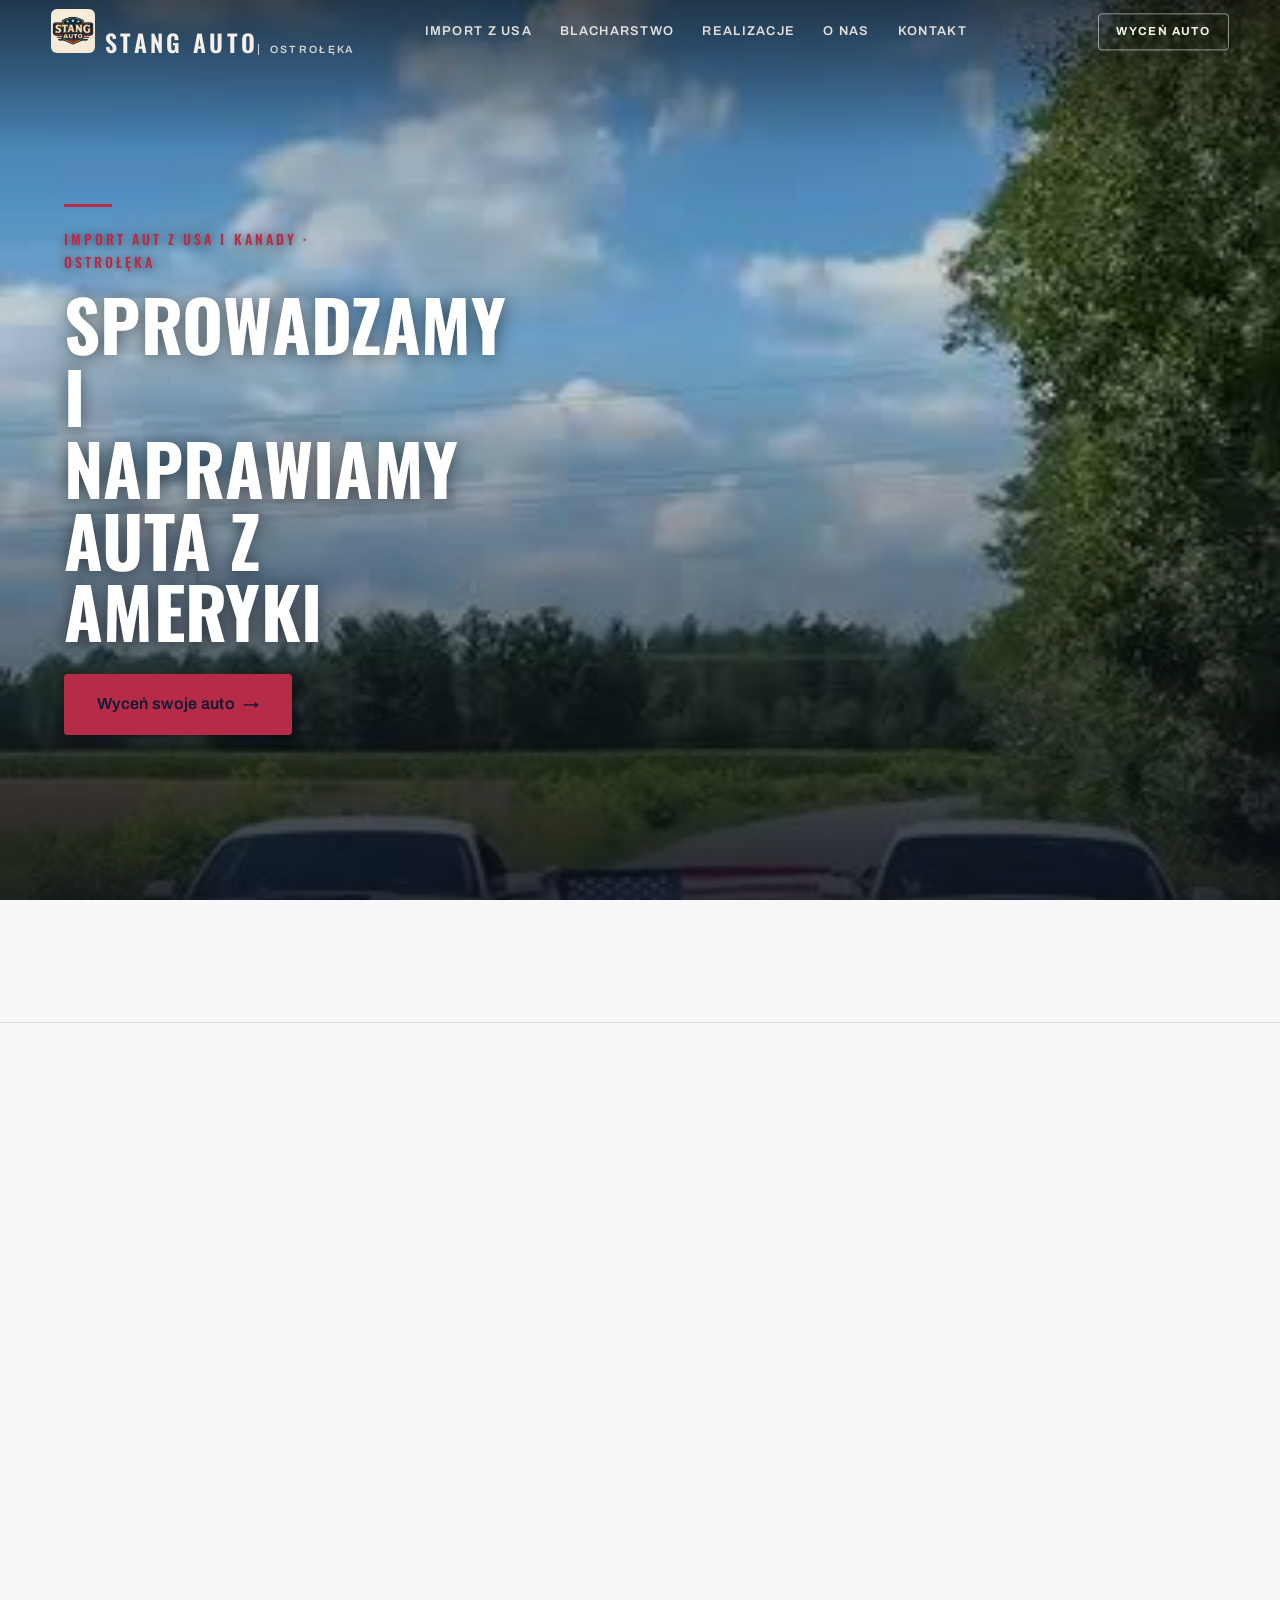
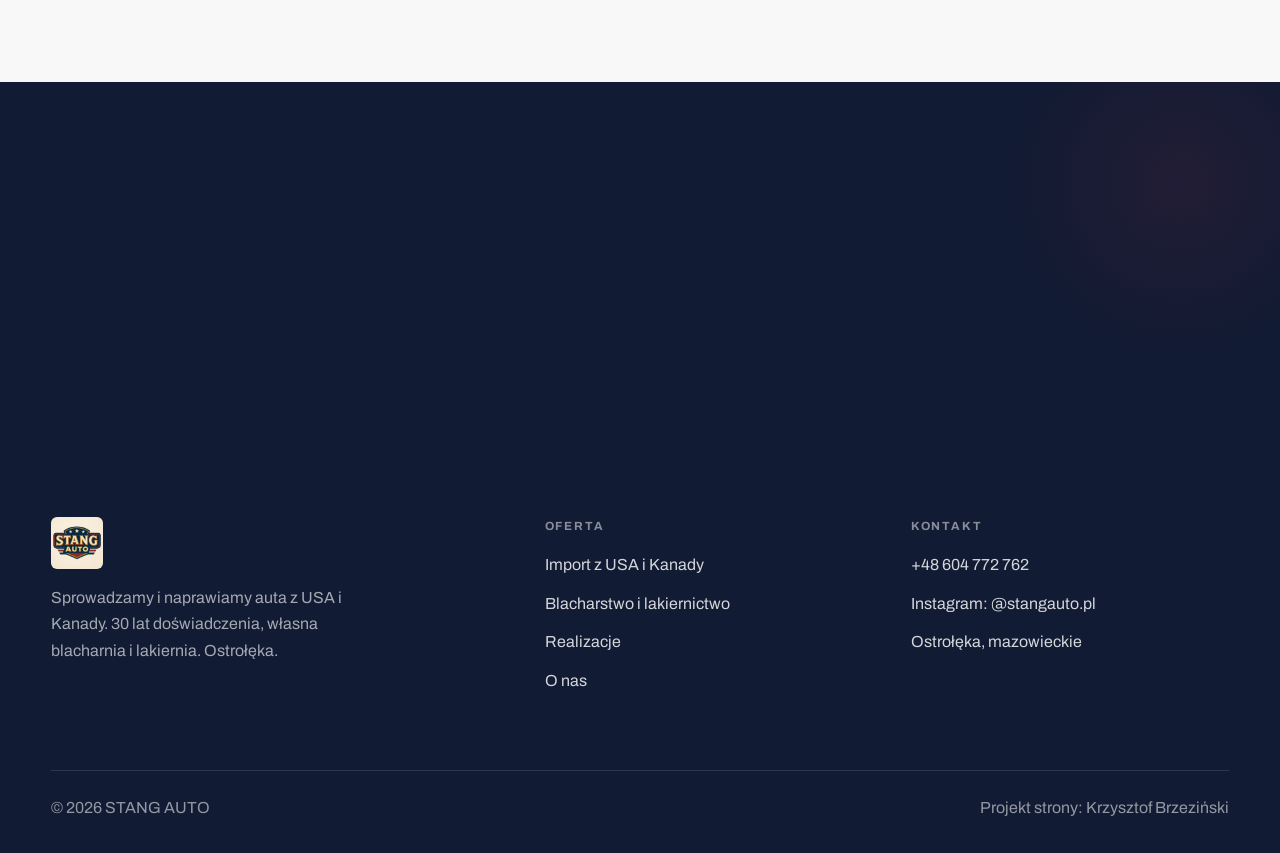
==== commit 0dbed42a: "STANG AUTO: przebudowa pod import aut z USA/Kanady + blacharstwo i lakiernictwo - treść wszystkich s" ====
--- a/index.html
+++ b/index.html
@@ -3,8 +3,8 @@
 <head>
 <meta charset="UTF-8">
 <meta name="viewport" content="width=device-width, initial-scale=1.0">
-<title>STANGAUTO - Serwis i mechanika samochodowa · Ostrołęka</title>
-<meta name="description" content="STANGAUTO - rodzinny warsztat samochodowy w Ostrołęce przy ul. Granicznej. Mechanika ogólna, diagnostyka komputerowa, hamulce, zawieszenie, wymiana oleju i przeglądy. Zadzwoń i umów dogodny termin.">
+<title>STANGAUTO - Import aut z USA i Kanady, blacharstwo i lakiernictwo · Ostrołęka</title>
+<meta name="description" content="STANGAUTO - sprowadzamy auta z USA i Kanady z 30-letnim doświadczeniem. Zakup na aukcjach, transport, odprawa celna oraz własna blacharnia i lakiernia. Auto gotowe do jazdy, bez ukrytych kosztów. Ostrołęka.">
 <link rel="preconnect" href="https://fonts.googleapis.com">
 <link rel="preconnect" href="https://fonts.gstatic.com" crossorigin>
 <link href="https://fonts.googleapis.com/css2?family=Oswald:wght@500;600;700&family=Archivo:wght@400;500;600&display=swap" rel="stylesheet">
@@ -14,82 +14,94 @@
 
 <header class="nav">
   <div class="wrap nav-inner">
-    <a class="brand" href="index.html"><span class="name">STANGAUTO</span><span class="sub">Ostrołęka</span></a>
+    <a class="brand" href="index.html">
+      <img class="brand-logo" src="img/logo.jpg" alt="STANG AUTO logo">
+      <span><span class="name">STANG AUTO</span><span class="sub">Ostrołęka</span></span>
+    </a>
     <nav class="nav-links">
-      <a href="oferta.html">Usługi</a>
+      <a href="oferta.html">Import z USA</a>
+      <a href="oferta.html#blacharstwo">Blacharstwo</a>
       <a href="realizacje.html">Realizacje</a>
       <a href="o-nas.html">O nas</a>
       <a href="kontakt.html">Kontakt</a>
-      <a href="kontakt.html" class="btn btn-accent">Umów termin</a>
+      <a href="kontakt.html" class="btn btn-accent">Wyceń auto</a>
     </nav>
     <button class="nav-toggle" aria-label="Menu"><span></span><span></span><span></span></button>
   </div>
 </header>
 
 <section class="hero-auto">
-  <img class="ha-bg" src="img/hero.jpg" alt="STANGAUTO">
+  <video class="ha-bg" autoplay muted loop playsinline poster="img/hero.jpg">
+    <source src="img/hero.mp4" type="video/mp4">
+    <img src="img/hero.jpg" alt="Auta sprowadzone z USA - STANG AUTO">
+  </video>
   <div class="ha-veil"></div>
   <div class="ha-inner">
     <span class="ha-tick" aria-hidden="true"></span>
-    <span class="ha-kicker">Serwis samochodowy · Ostrołęka</span>
-    <h1 class="ha-claim">Diagnoza wprost, naprawa na czas</h1>
-    <a href="kontakt.html" class="btn btn-accent ha-cta">Umów termin <span class="arr">→</span></a>
+    <span class="ha-kicker">Import aut z USA i Kanady · Ostrołęka</span>
+    <h1 class="ha-claim">Sprowadzamy i naprawiamy auta z Ameryki</h1>
+    <a href="kontakt.html" class="btn btn-accent ha-cta">Wyceń swoje auto <span class="arr">→</span></a>
   </div>
 </section>
+
 <section class="spec-ribbon">
   <div class="wrap">
-    <ul class="sr-row reveal"><li>Mechanika ogólna</li><li>Diagnostyka komputerowa</li><li>Układ hamulcowy</li><li>Zawieszenie i geometria</li><li>Wymiana oleju i przeglądy</li><li>Naprawy bieżące</li></ul>
+    <ul class="sr-row reveal"><li>Import z USA i Kanady</li><li>Zakup na aukcjach</li><li>Transport i odprawa celna</li><li>Blacharstwo powypadkowe</li><li>Lakiernictwo</li><li>30 lat doświadczenia</li></ul>
   </div>
 </section>
+
 <section class="gateways-band">
   <div class="wrap">
     <div class="gateways">
-      <a href="oferta.html" class="gateway reveal"><img src="img/g1.jpg" alt="Mechanika ogólna" loading="lazy"><span class="g-ttl">Mechanika ogólna</span></a>
-      <a href="oferta.html" class="gateway reveal"><img src="img/g2.jpg" alt="Diagnostyka komputerowa" loading="lazy"><span class="g-ttl">Diagnostyka komputerowa</span></a>
-      <a href="oferta.html" class="gateway reveal"><img src="img/g3.jpg" alt="Układ hamulcowy" loading="lazy"><span class="g-ttl">Układ hamulcowy</span></a>
+      <a href="oferta.html" class="gateway reveal"><img src="img/g1.jpg" alt="Auto sprowadzone z USA" loading="lazy"><span class="g-ttl">Import z USA i Kanady</span></a>
+      <a href="oferta.html#blacharstwo" class="gateway reveal"><img src="img/g6.jpg" alt="Blacharstwo i lakiernictwo" loading="lazy"><span class="g-ttl">Blacharstwo i lakiernictwo</span></a>
+      <a href="realizacje.html" class="gateway reveal"><img src="img/g3.jpg" alt="Auta na naszym placu" loading="lazy"><span class="g-ttl">Sprowadzone auta</span></a>
     </div>
   </div>
 </section>
+
 <section class="auto-proc">
   <div class="wrap">
     <div class="head reveal">
-      <span class="eyebrow">Jak pracujemy</span>
-      <h2>Twoje auto w dobrych rękach</h2>
-      <p>Prosty, przewidywalny proces. Wiesz, co i za ile - bez niespodzianek.</p>
+      <span class="eyebrow">Jak to działa</span>
+      <h2>Od aukcji w USA po gotowe auto pod Twoim domem</h2>
+      <p>Prowadzimy Cię przez cały proces - wiesz, na jakim etapie jest auto i ile realnie kosztuje. Bez ukrytych dopłat.</p>
     </div>
     <ol class="auto-proc-row">
-      <li class="reveal"><span class="ap-no">01</span><h3>Umów termin</h3><p>Zadzwoń lub napisz - dobierzemy dogodną datę.</p></li>
-      <li class="reveal"><span class="ap-no">02</span><h3>Diagnoza i wycena</h3><p>Oglądamy auto, doradzamy zakres i podajemy jasną cenę.</p></li>
-      <li class="reveal"><span class="ap-no">03</span><h3>Wykonanie usługi</h3><p>Pracujemy dokładnie, na sprawdzonych produktach i sprzęcie.</p></li>
-      <li class="reveal"><span class="ap-no">04</span><h3>Odbiór auta</h3><p>Sprawdzamy efekt razem z Tobą i oddajemy auto gotowe do drogi.</p></li>
+      <li class="reveal"><span class="ap-no">01</span><h3>Wybór auta i wycena</h3><p>Wskazujesz model albo my szukamy okazji na aukcjach USA i Kanady. Podajemy pełny koszt "pod klucz".</p></li>
+      <li class="reveal"><span class="ap-no">02</span><h3>Zakup i transport</h3><p>Kupujemy auto na aukcji, organizujemy transport za ocean i odprawę celną.</p></li>
+      <li class="reveal"><span class="ap-no">03</span><h3>Blacharka i lakier</h3><p>We własnym warsztacie doprowadzamy auto do stanu gotowego - blacharstwo powypadkowe i lakiernictwo.</p></li>
+      <li class="reveal"><span class="ap-no">04</span><h3>Odbiór gotowego auta</h3><p>Oddajemy sprawdzone, złożone auto z kompletem dokumentów - gotowe do rejestracji i jazdy.</p></li>
     </ol>
   </div>
 </section>
+
 <section>
   <div class="wrap">
     <div class="head reveal">
       <span class="eyebrow">Realizacje</span>
-      <h2>U nas w warsztacie</h2>
-      <p>Zobacz, czym zajmujemy się na co dzień.</p>
+      <h2>Auta, które sprowadziliśmy</h2>
+      <p>Sportowe amerykańskie klasyki, SUV-y i terenowe Jeepy - wszystko sprowadzone i przygotowane u nas.</p>
     </div>
     <div class="gallery">
-      <div class="tile t-two3 reveal"><img src="img/g4.jpg" alt="Naprawa w hali" loading="lazy"><div class="cap">Naprawa w hali</div></div>
-      <div class="tile t-third reveal"><img src="img/g5.jpg" alt="Praca na silniku" loading="lazy"><div class="cap">Praca na silniku</div></div>
-      <div class="tile t-third reveal"><img src="img/g6.jpg" alt="Nasz warsztat" loading="lazy"><div class="cap">Nasz warsztat</div></div>
-      <div class="tile t-third reveal"><img src="img/about.jpg" alt="STANGAUTO" loading="lazy"></div>
+      <div class="tile t-two3 reveal"><img src="img/g2.jpg" alt="Ford Mustang sprowadzony z USA" loading="lazy"><div class="cap">Ford Mustang z USA</div></div>
+      <div class="tile t-third reveal"><img src="img/g4.jpg" alt="Jeep Wrangler Rubicon z USA" loading="lazy"><div class="cap">Jeep Wrangler Rubicon</div></div>
+      <div class="tile t-third reveal"><img src="img/g3.jpg" alt="Auta na placu STANG AUTO" loading="lazy"><div class="cap">Na naszym placu</div></div>
+      <div class="tile t-third reveal"><img src="img/g5.jpg" alt="Wnętrze premium sprowadzonego auta" loading="lazy"><div class="cap">Detale premium</div></div>
     </div>
-    <div style="margin-top:var(--space-7)" class="reveal"><a href="realizacje.html" class="btn btn-accent">Pełna galeria <span class="arr">→</span></a></div>
+    <div style="margin-top:var(--space-7)" class="reveal"><a href="realizacje.html" class="btn btn-accent">Zobacz więcej realizacji <span class="arr">→</span></a></div>
   </div>
 </section>
+
 <section class="cta">
   <div class="wrap">
     <div class="reveal">
-      <span class="eyebrow">Umów się</span>
-      <h2>Twoje auto zasługuje na więcej. Umów termin.</h2>
-      <p>Zadzwoń lub napisz - obejrzymy auto, doradzimy zakres i podamy jasną cenę. Bez zobowiązań.</p>
+      <span class="eyebrow">Zacznij dziś</span>
+      <h2>Wymarzone auto z USA jest bliżej, niż myślisz.</h2>
+      <p>Powiedz nam, jakiego auta szukasz - policzymy pełny koszt sprowadzenia i przygotowania. Bez zobowiązań.</p>
     </div>
     <div class="cta-actions reveal">
-      <a href="kontakt.html" class="btn btn-light">Umów termin <span class="arr">→</span></a>
+      <a href="kontakt.html" class="btn btn-light">Wyceń auto <span class="arr">→</span></a>
       <a href="tel:+48604772762" class="btn btn-ghost" style="color:#fff;border-color:rgba(255,255,255,.3)">+48 604 772 762</a>
     </div>
   </div>
@@ -99,29 +111,31 @@
   <div class="wrap">
     <div class="foot-grid">
       <div class="foot-brand">
-        <div class="name">STANGAUTO</div>
-        <p>Rodzinny warsztat w Ostrołęce, w którym powiemy wprost, co jest do zrobienia i ile to kosztuje.</p>
+        <img class="brand-logo" src="img/logo.jpg" alt="STANG AUTO" style="height:52px;margin-bottom:14px">
+        <p>Sprowadzamy i naprawiamy auta z USA i Kanady. 30 lat doświadczenia, własna blacharnia i lakiernia. Ostrołęka.</p>
       </div>
       <div class="foot-col">
-        <h4>Nawigacja</h4>
-        <a href="oferta.html">Usługi</a>
+        <h4>Oferta</h4>
+        <a href="oferta.html">Import z USA i Kanady</a>
+        <a href="oferta.html#blacharstwo">Blacharstwo i lakiernictwo</a>
         <a href="realizacje.html">Realizacje</a>
         <a href="o-nas.html">O nas</a>
-        <a href="kontakt.html">Kontakt</a>
       </div>
       <div class="foot-col">
         <h4>Kontakt</h4>
         <a href="tel:+48604772762">+48 604 772 762</a>
+        <a href="https://www.instagram.com/stangauto.pl/" target="_blank" rel="noopener">Instagram: @stangauto.pl</a>
         <p>Ostrołęka, mazowieckie</p>
       </div>
     </div>
     <div class="foot-bot">
-      <span>© 2026 STANGAUTO</span>
+      <span>© 2026 STANG AUTO</span>
       <span>Projekt strony: Krzysztof Brzeziński</span>
     </div>
   </div>
 </footer>
-<div class="sticky-reserve"><a class="sr-book" href="kontakt.html">Umów termin</a><a class="sr-call" href="tel:+48604772762" aria-label="Zadzwoń"><svg class="ico-tel" width="16" height="16" viewBox="0 0 24 24" fill="none" aria-hidden="true"><path d="M6.6 10.8a15.5 15.5 0 0 0 6.6 6.6l2.2-2.2a1 1 0 0 1 1-.24 11.4 11.4 0 0 0 3.6.58 1 1 0 0 1 1 1V20a1 1 0 0 1-1 1A17 17 0 0 1 3 4a1 1 0 0 1 1-1h3.5a1 1 0 0 1 1 1c0 1.25.2 2.46.58 3.6a1 1 0 0 1-.25 1l-2.23 2.2Z" fill="currentColor"/></svg></a></div>
+
+<div class="sticky-reserve"><a class="sr-book" href="kontakt.html">Wyceń auto</a><a class="sr-call" href="tel:+48604772762" aria-label="Zadzwoń"><svg class="ico-tel" width="16" height="16" viewBox="0 0 24 24" fill="none" aria-hidden="true"><path d="M6.6 10.8a15.5 15.5 0 0 0 6.6 6.6l2.2-2.2a1 1 0 0 1 1-.24 11.4 11.4 0 0 0 3.6.58 1 1 0 0 1 1 1V20a1 1 0 0 1-1 1A17 17 0 0 1 3 4a1 1 0 0 1 1-1h3.5a1 1 0 0 1 1 1c0 1.25.2 2.46.58 3.6a1 1 0 0 1-.25 1l-2.23 2.2Z" fill="currentColor"/></svg></a></div>
 
 <script src="assets/main.js"></script>
 </body>
--- a/assets/styles.css
+++ b/assets/styles.css
@@ -5,18 +5,18 @@
    ============================================================ */
 
 :root{
-  /* PALETA — jasna, architektoniczna, chłodna */
-  --paper:#f4f5f7;          /* główne tło */
-  --paper-2:#e7e9ee;        /* sekcje alternatywne (chłodny jasny szary) */
-  --paper-3:#e7e9ee;        /* delikatne wypełnienia */
-  --ink:#14171c;            /* tekst główny — chłodny grafit */
-  --ink-soft:#1f242c;       /* nagłówki drugorzędne */
-  --muted:#8b9099;          /* tekst poboczny */
-  --line:rgba(20,23,28,.12);/* hairline */
-  --accent:#c8a04a;         /* stonowany petrol-slate — jedyny akcent */
-  --accent-d:#9a7a31;
-  --accent-soft:rgba(200,160,74,.10);
-  --dark:#14171c;           /* sekcje ciemne (stopka/CTA) */
+  /* PALETA — STANG AUTO: navy + złoto + krem (wg logo), amerykański premium */
+  --paper:#F7F4EE;          /* główne tło — ciepły krem */
+  --paper-2:#EFE9DC;        /* sekcje alternatywne — krem cieplejszy */
+  --paper-3:#EFE9DC;        /* delikatne wypełnienia */
+  --ink:#16223F;            /* tekst główny — granat (navy z logo) */
+  --ink-soft:#2C3A5C;       /* nagłówki drugorzędne */
+  --muted:#6E768C;          /* tekst poboczny — stonowany błękitno-szary */
+  --line:rgba(22,34,63,.13);/* hairline */
+  --accent:#B4862B;         /* złoto z logo — akcenty (eyebrow/tick/hairline) */
+  --accent-d:#8F6A1E;
+  --accent-soft:rgba(180,134,43,.12);
+  --dark:#111B33;           /* sekcje ciemne (stopka/CTA/hero) — głęboki granat */
 
   /* ODSTĘPY — skala 4/8 */
   --space-1:4px; --space-2:8px; --space-3:12px; --space-4:16px; --space-5:24px;
@@ -93,8 +93,8 @@
   transition:transform var(--dur) var(--ease),box-shadow var(--dur) var(--ease),background var(--dur) var(--ease);
   cursor:pointer;border:1px solid transparent;
 }
-.btn-accent{background:var(--accent);color:#fff;box-shadow:var(--sh-sm)}
-.btn-accent:hover{background:var(--accent-d);transform:translateY(-2px);box-shadow:var(--sh-md)}
+.btn-accent{background:var(--dark);color:#fff;box-shadow:var(--sh-sm);border:1px solid var(--dark)}
+.btn-accent:hover{background:#0B1428;border-color:#0B1428;transform:translateY(-2px);box-shadow:var(--sh-md)}
 .btn-accent:active{transform:translateY(0);box-shadow:var(--sh-sm)}
 .btn-ghost{background:transparent;color:var(--ink);border-color:var(--line)}
 .btn-ghost:hover{border-color:var(--accent);color:var(--accent);transform:translateY(-2px)}
@@ -605,3 +605,20 @@
 
 /* === auto-paleta ze zdjęć klienta (dopasowanie do estetyki socials) === */
 :root{--accent:#B62B47;--accent-d:#911D34;--accent-soft:rgba(182,43,71,0.10);--paper:#F9F8F8;--paper-2:#EFEDEE;--paper-3:#E8E5E6;}
+
+/* ============================================================
+   STANG AUTO — logo w nav + hero VIDEO (import USA/Kanada)
+   ============================================================ */
+.brand{flex-direction:row;align-items:center;gap:12px}
+.brand-logo{height:44px;width:auto;display:block;border-radius:6px}
+.brand .name{font-size:1.2rem;letter-spacing:.05em;color:var(--ink)}
+.brand .sub{margin-top:3px}
+/* hero jako wideo: .ha-bg (video) wypełnia kadr, bez animacji Ken Burns */
+video.ha-bg{animation:none!important;background:#0a0c0f}
+.hero-auto .ha-veil{background:linear-gradient(180deg,rgba(10,14,24,.30) 0%,rgba(10,14,24,.10) 38%,rgba(10,14,24,.62) 82%,rgba(10,14,24,.86) 100%)}
+.ha-kicker{color:var(--accent)}
+/* pasek zaufania z realnym akcentem USA */
+.usa-note{display:inline-flex;align-items:center;gap:8px}
+/* hero CTA: złoty (kolor logo), wybija na ciemnym wideo; navy tekst = kontrast OK */
+.ha-cta.btn-accent{background:var(--accent);border-color:var(--accent);color:#111B33;font-weight:600}
+.ha-cta.btn-accent:hover{background:#C99A3A;border-color:#C99A3A;color:#0B1428}
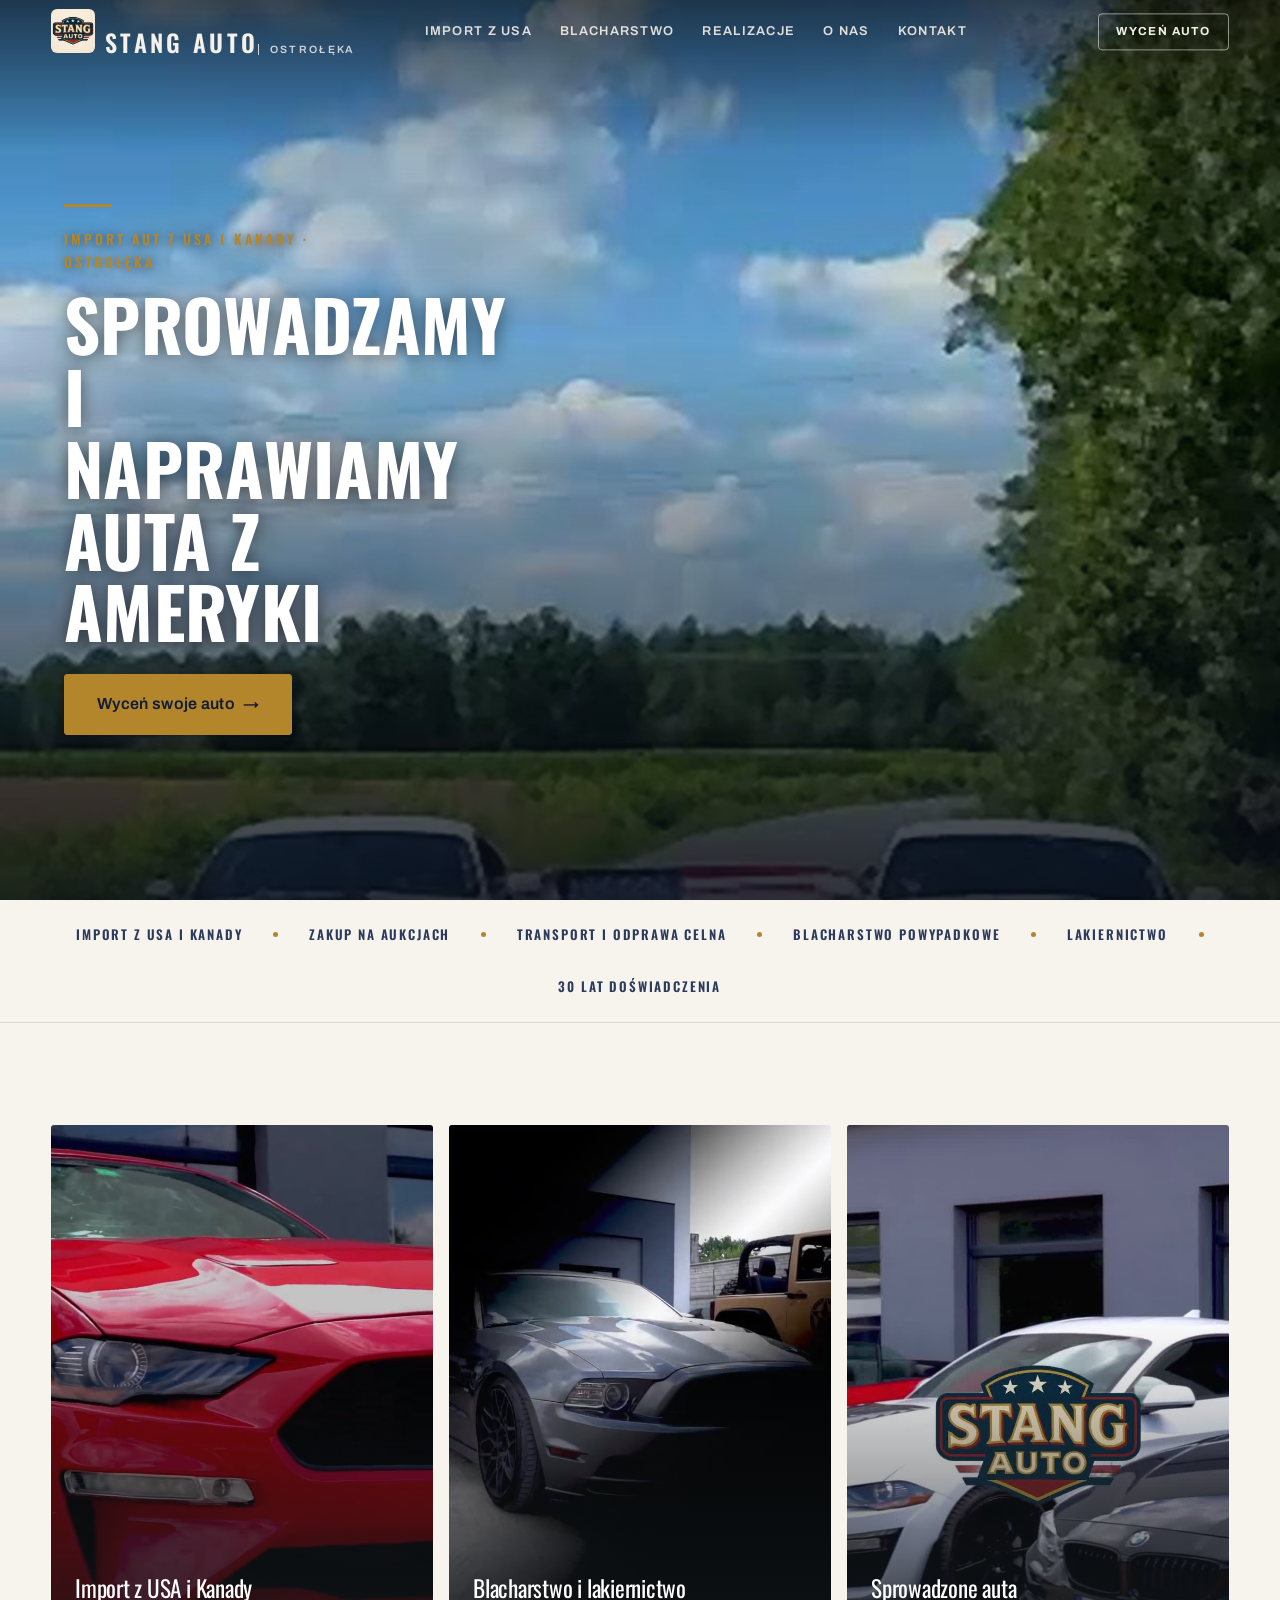
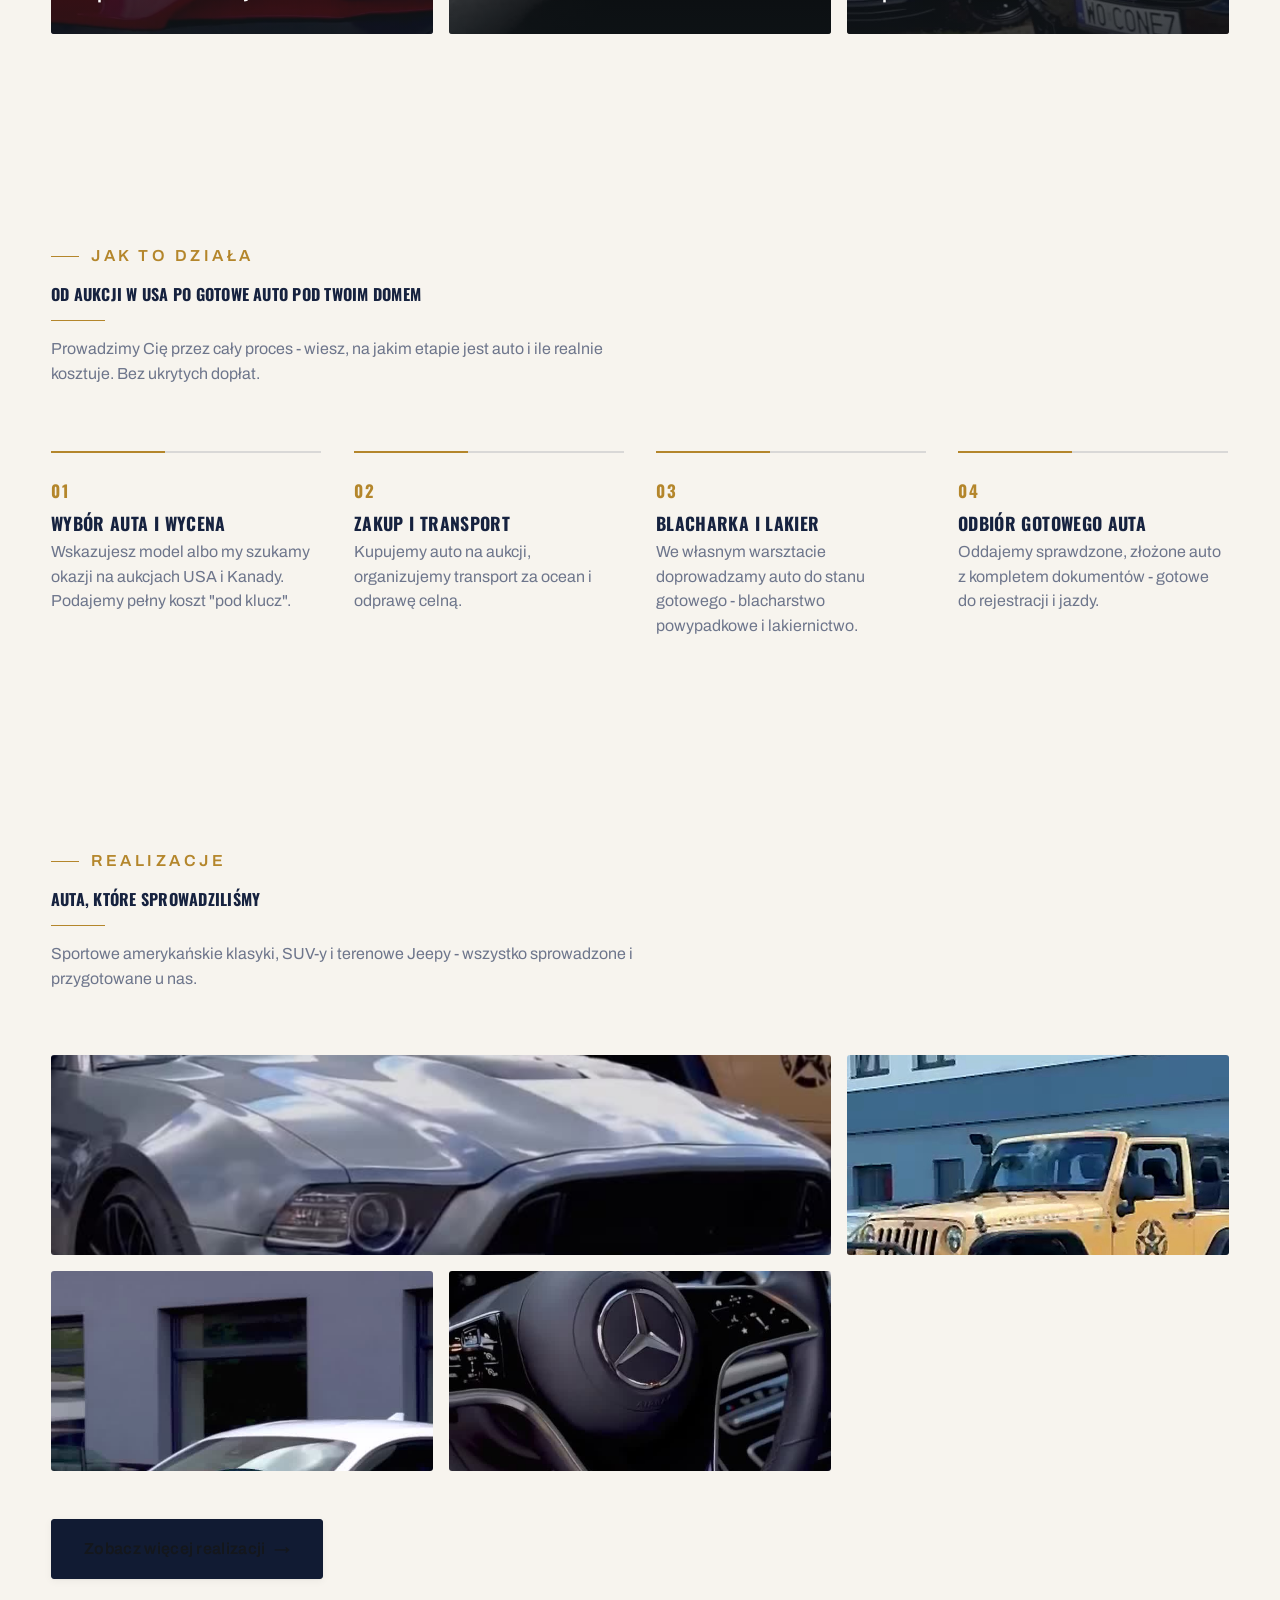
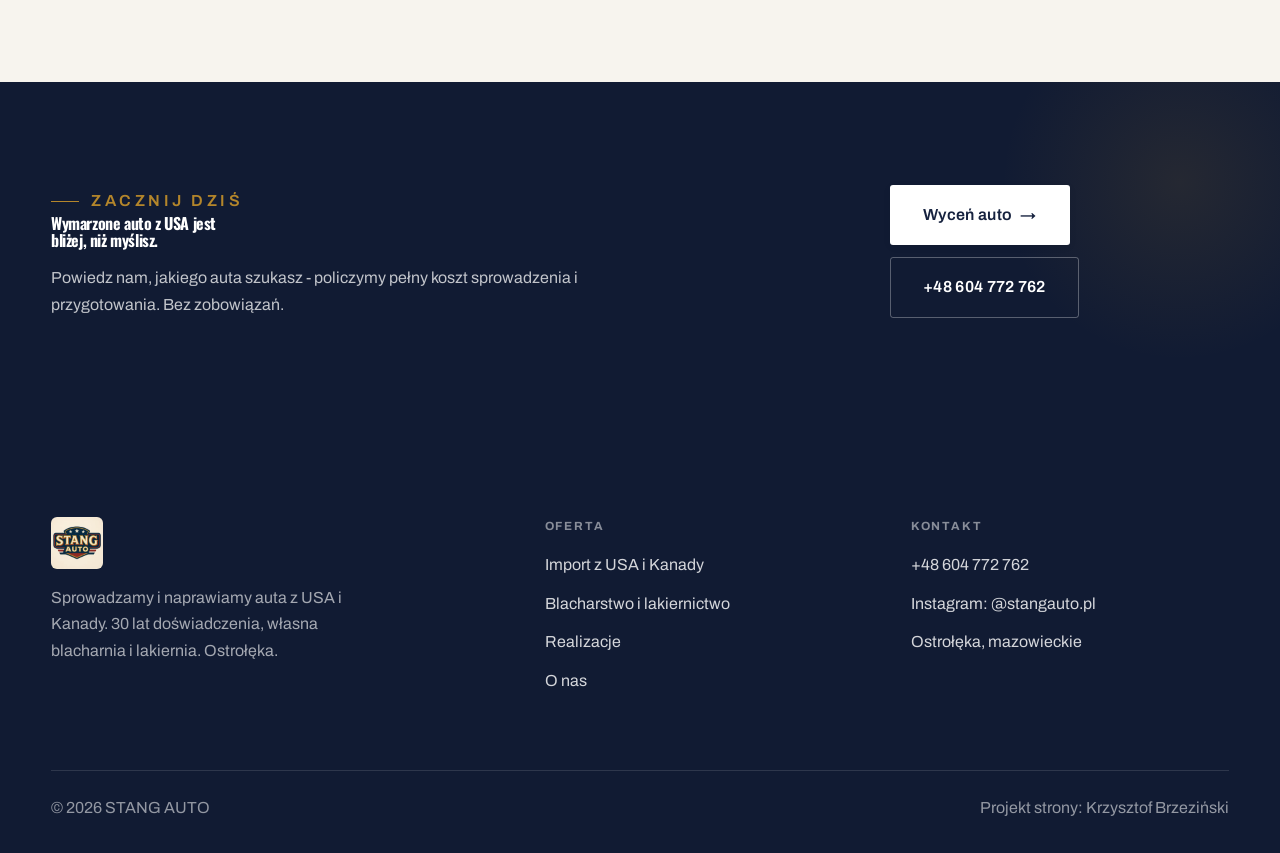
==== commit 0d363dec: "STANG AUTO: telefon bez wideo hero (poster), kompresja mp4 1.8->1.1MB, wyostrzenie zdjec flaga/Jeep/" ====
--- a/index.html
+++ b/index.html
@@ -31,10 +31,7 @@
 </header>
 
 <section class="hero-auto">
-  <video class="ha-bg" autoplay muted loop playsinline poster="img/hero.jpg">
-    <source src="img/hero.mp4" type="video/mp4">
-    <img src="img/hero.jpg" alt="Auta sprowadzone z USA - STANG AUTO">
-  </video>
+  <video class="ha-bg" muted loop playsinline preload="none" poster="img/hero.jpg" data-hero-video="img/hero.mp4" aria-label="Auta sprowadzone z USA - STANG AUTO"></video>
   <div class="ha-veil"></div>
   <div class="ha-inner">
     <span class="ha-tick" aria-hidden="true"></span>
--- a/assets/styles.css
+++ b/assets/styles.css
@@ -604,7 +604,7 @@
 [style*="g6.jpg"]{background-position:35% 45%}
 
 /* === auto-paleta ze zdjęć klienta (dopasowanie do estetyki socials) === */
-:root{--accent:#B62B47;--accent-d:#911D34;--accent-soft:rgba(182,43,71,0.10);--paper:#F9F8F8;--paper-2:#EFEDEE;--paper-3:#E8E5E6;}
+:root{--accent:#B4862B;--accent-d:#8F6A1E;--accent-soft:rgba(180,134,43,0.12);--paper:#F7F4EE;--paper-2:#EFE9DC;--paper-3:#EFE9DC;}
 
 /* ============================================================
    STANG AUTO — logo w nav + hero VIDEO (import USA/Kanada)
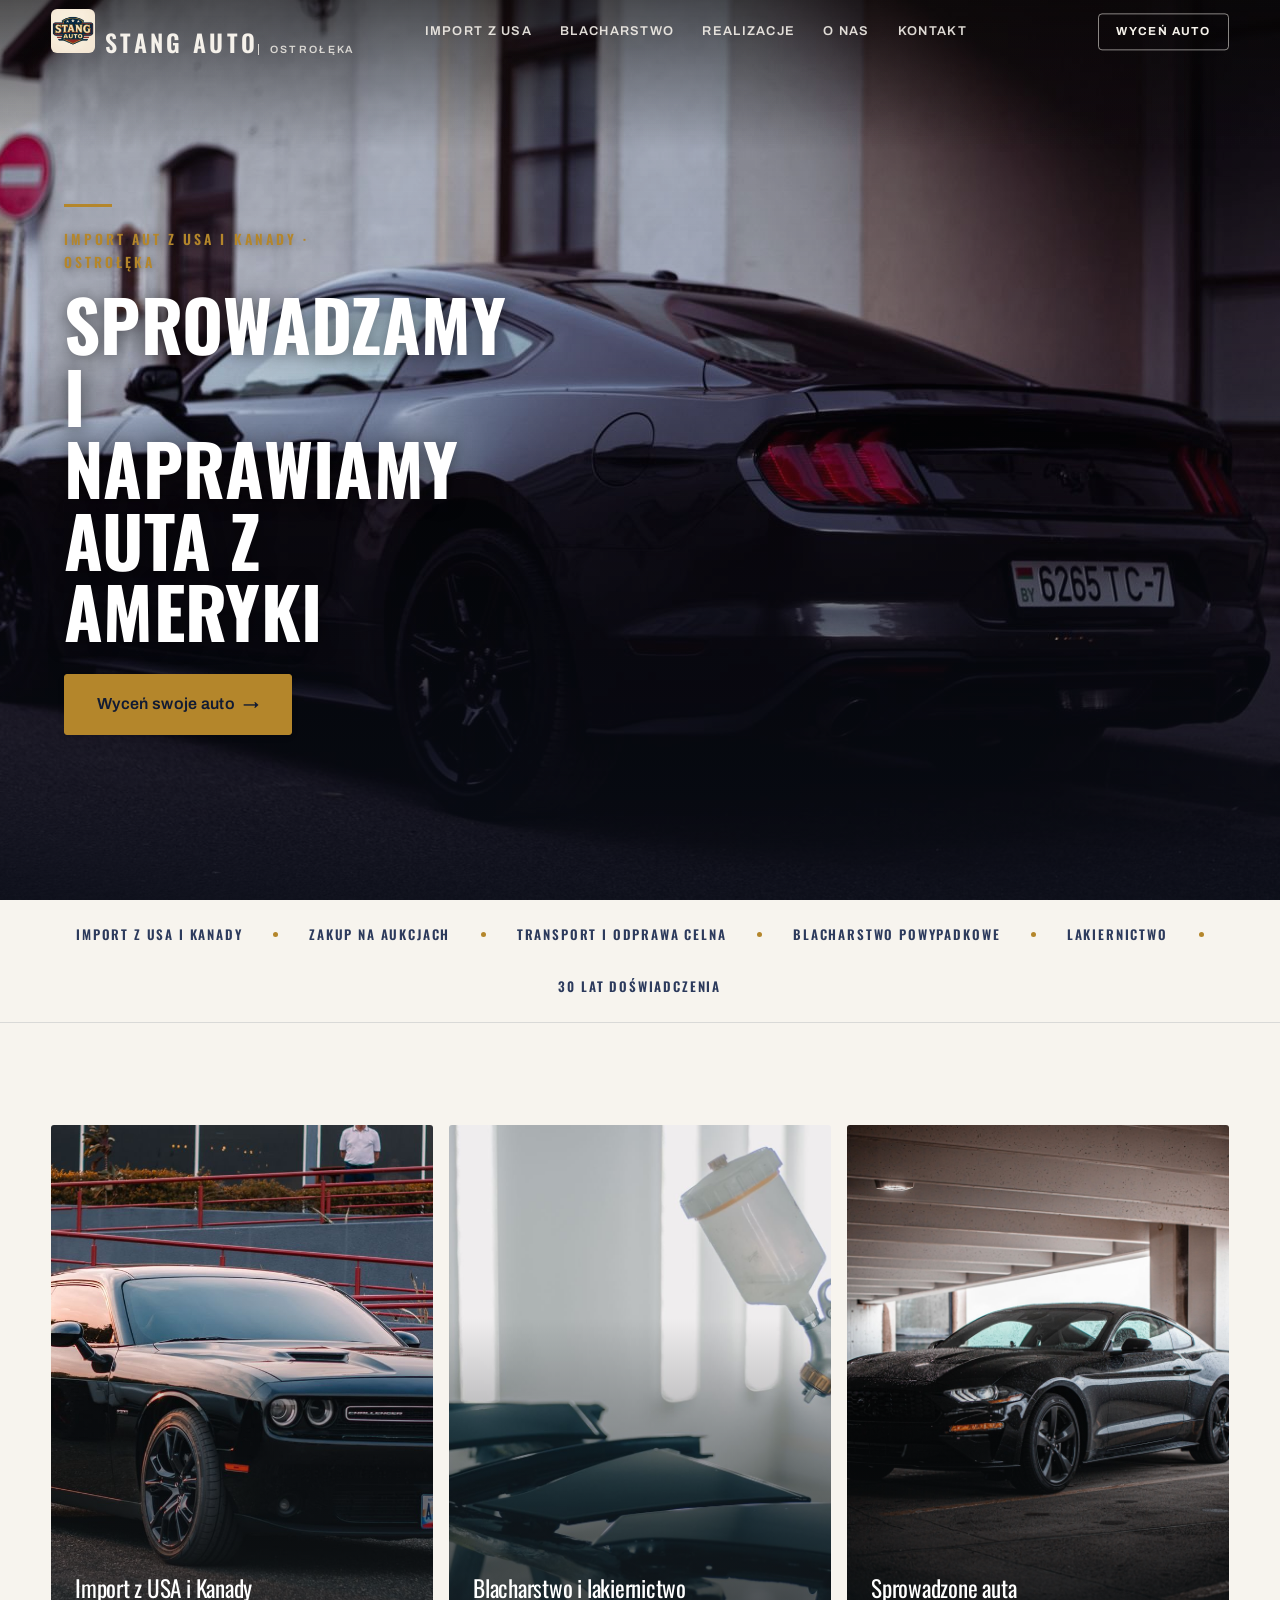
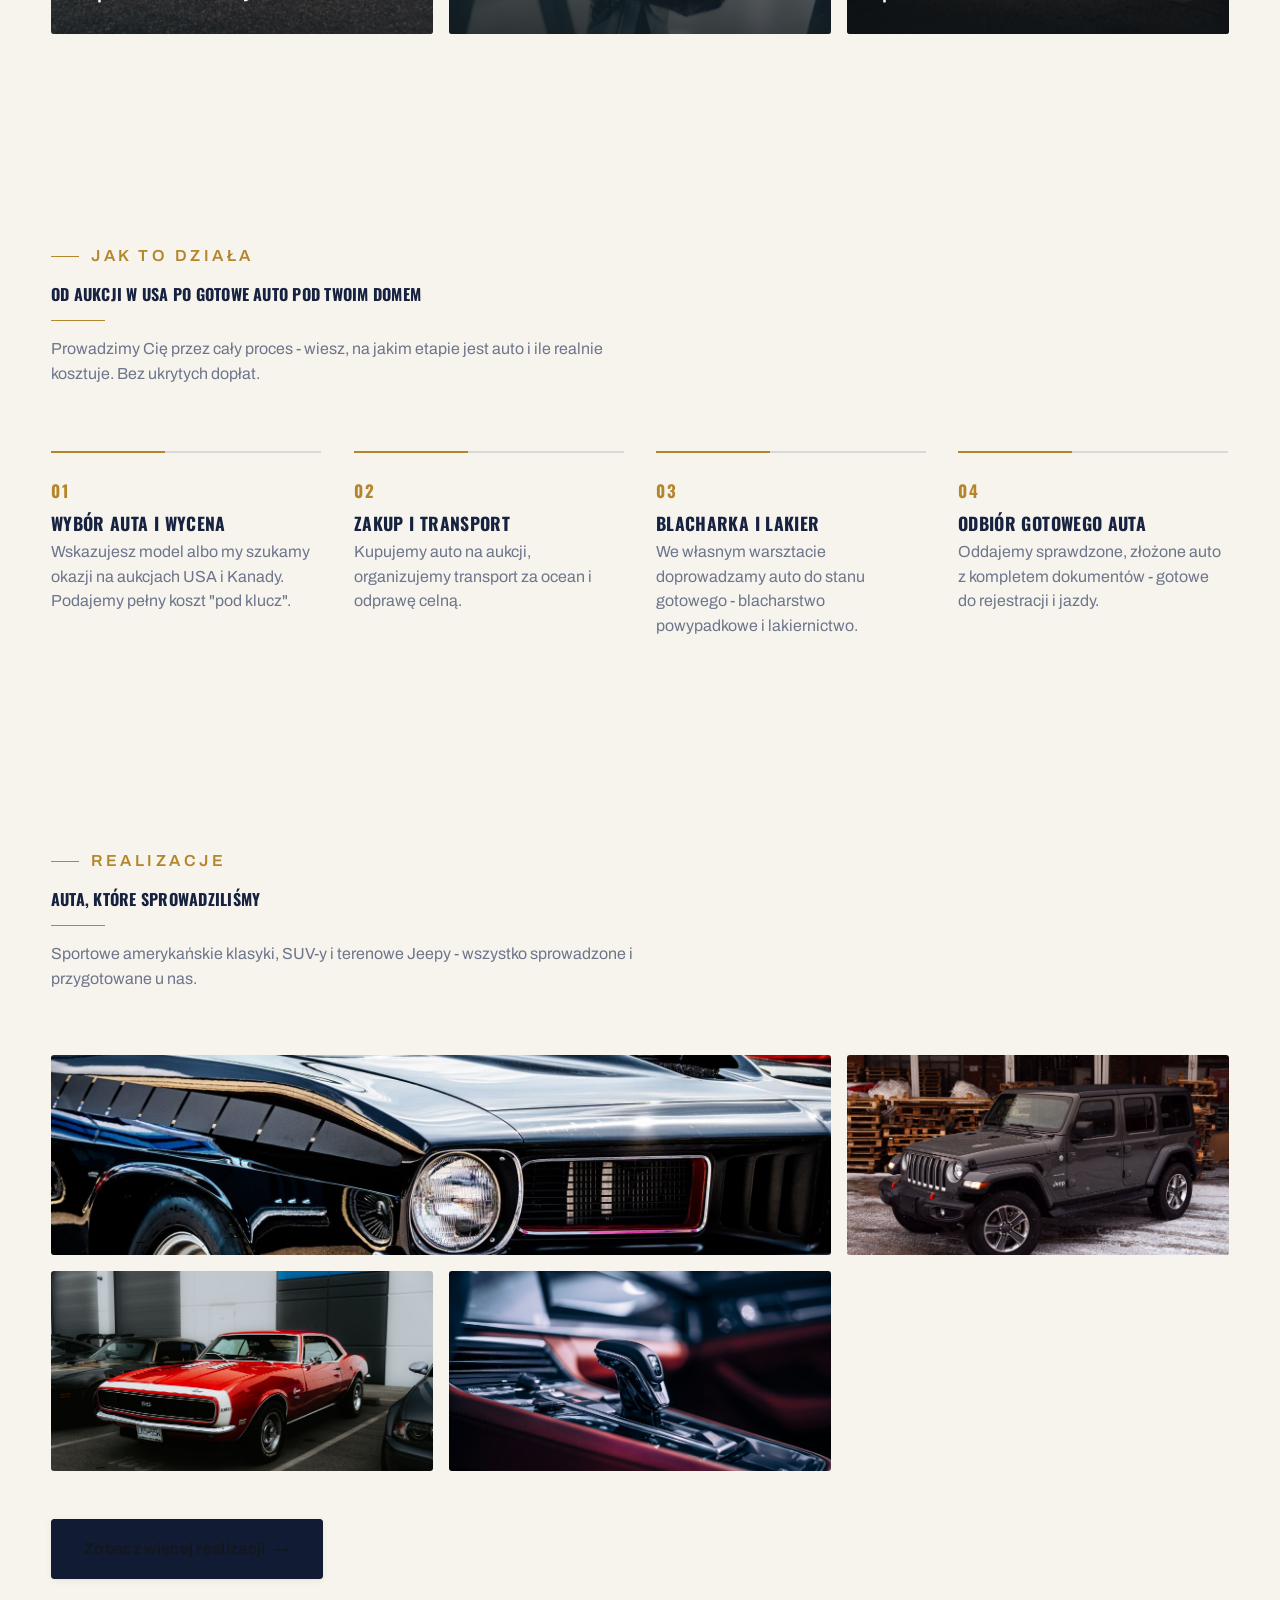
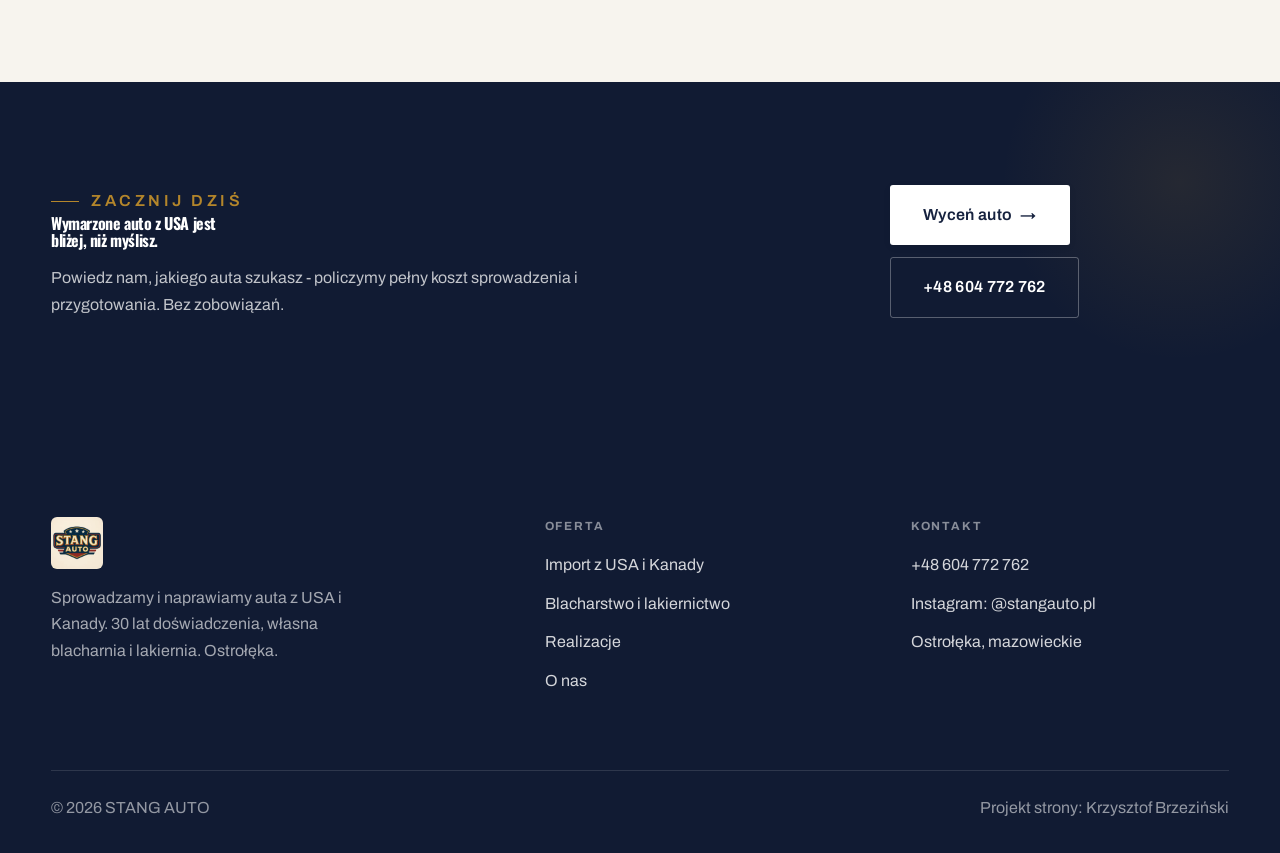
==== commit 2d78c326: "STANG AUTO: premium zdjecia amerykanskich aut (Mustang/Challenger/Camaro/Jeep) zamiast miekkich klat" ====
--- a/index.html
+++ b/index.html
@@ -52,7 +52,7 @@
     <div class="gateways">
       <a href="oferta.html" class="gateway reveal"><img src="img/g1.jpg" alt="Auto sprowadzone z USA" loading="lazy"><span class="g-ttl">Import z USA i Kanady</span></a>
       <a href="oferta.html#blacharstwo" class="gateway reveal"><img src="img/g6.jpg" alt="Blacharstwo i lakiernictwo" loading="lazy"><span class="g-ttl">Blacharstwo i lakiernictwo</span></a>
-      <a href="realizacje.html" class="gateway reveal"><img src="img/g3.jpg" alt="Auta na naszym placu" loading="lazy"><span class="g-ttl">Sprowadzone auta</span></a>
+      <a href="realizacje.html" class="gateway reveal"><img src="img/g7.jpg" alt="Auta sprowadzone z USA" loading="lazy"><span class="g-ttl">Sprowadzone auta</span></a>
     </div>
   </div>
 </section>
@@ -81,7 +81,7 @@
       <p>Sportowe amerykańskie klasyki, SUV-y i terenowe Jeepy - wszystko sprowadzone i przygotowane u nas.</p>
     </div>
     <div class="gallery">
-      <div class="tile t-two3 reveal"><img src="img/g2.jpg" alt="Ford Mustang sprowadzony z USA" loading="lazy"><div class="cap">Ford Mustang z USA</div></div>
+      <div class="tile t-two3 reveal"><img src="img/g2.jpg" alt="Amerykańska klasyka sprowadzona z USA" loading="lazy"><div class="cap">Amerykańska klasyka z USA</div></div>
       <div class="tile t-third reveal"><img src="img/g4.jpg" alt="Jeep Wrangler Rubicon z USA" loading="lazy"><div class="cap">Jeep Wrangler Rubicon</div></div>
       <div class="tile t-third reveal"><img src="img/g3.jpg" alt="Auta na placu STANG AUTO" loading="lazy"><div class="cap">Na naszym placu</div></div>
       <div class="tile t-third reveal"><img src="img/g5.jpg" alt="Wnętrze premium sprowadzonego auta" loading="lazy"><div class="cap">Detale premium</div></div>
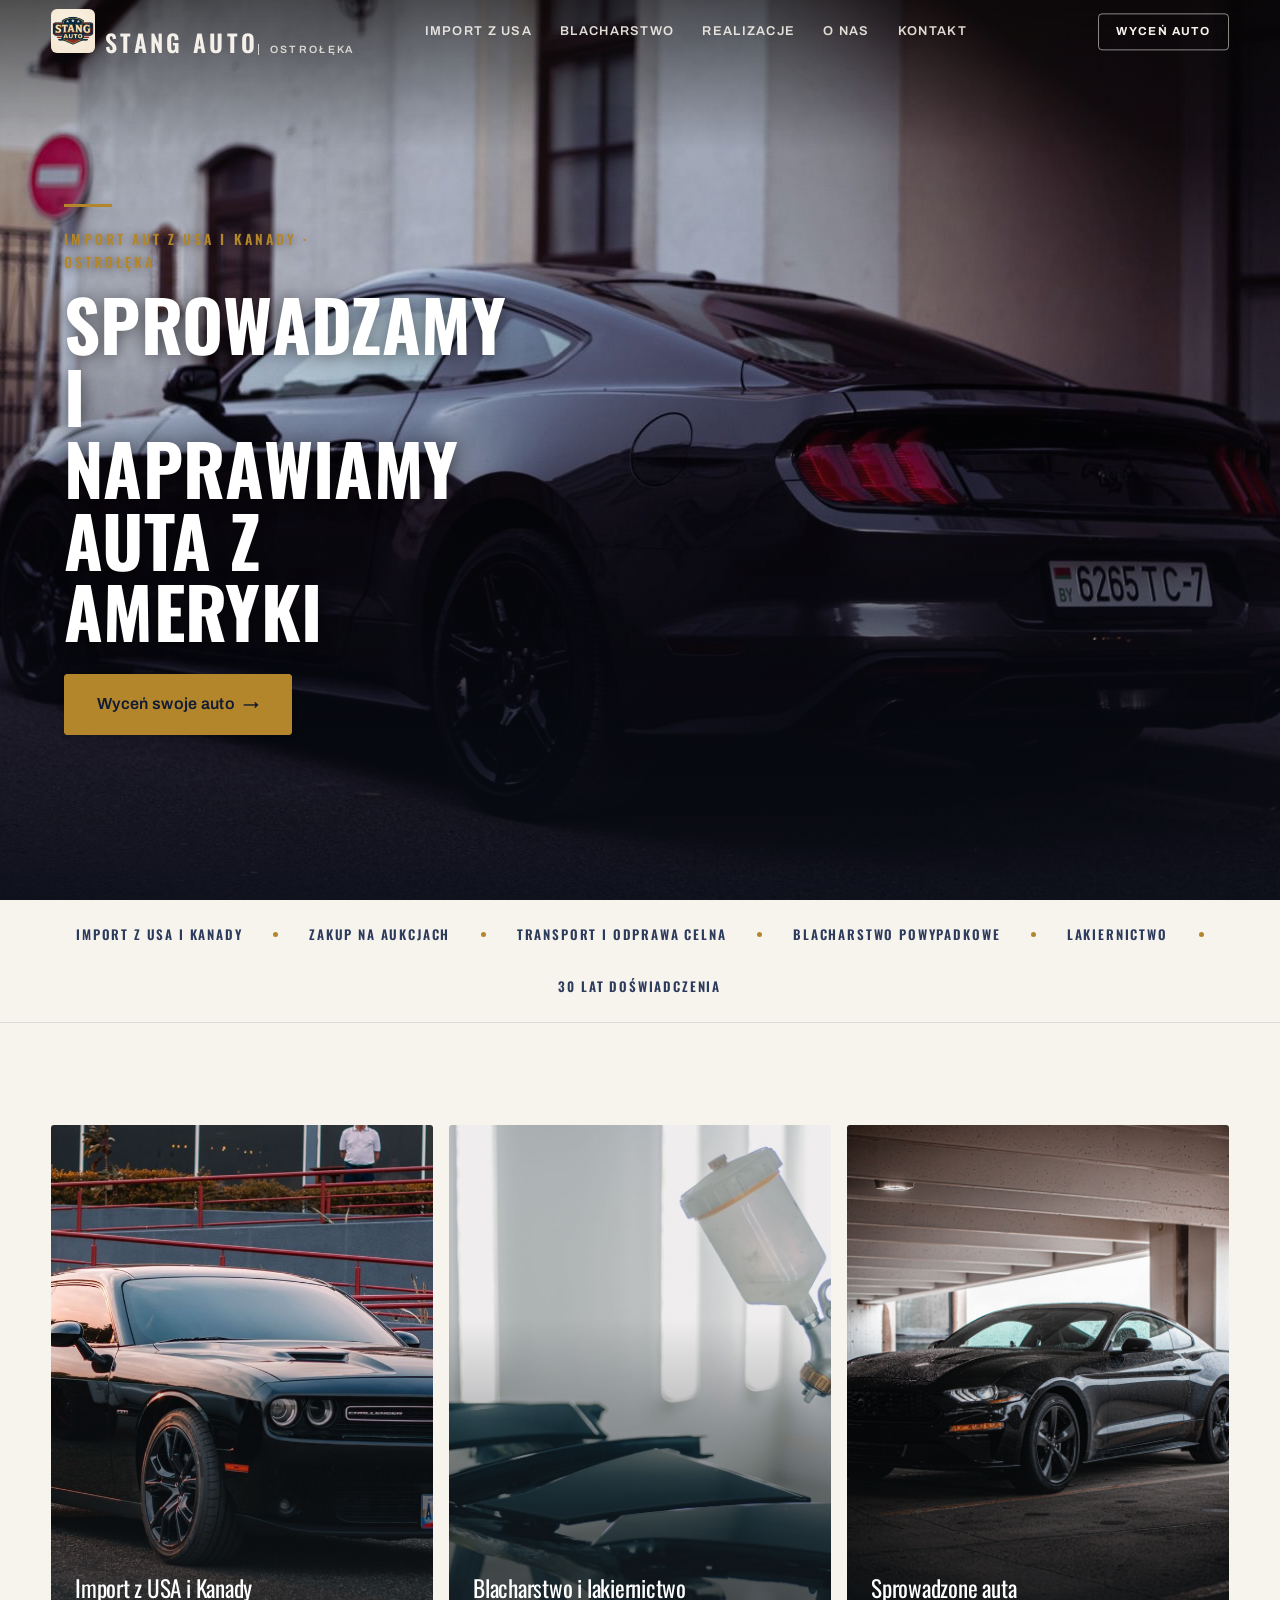
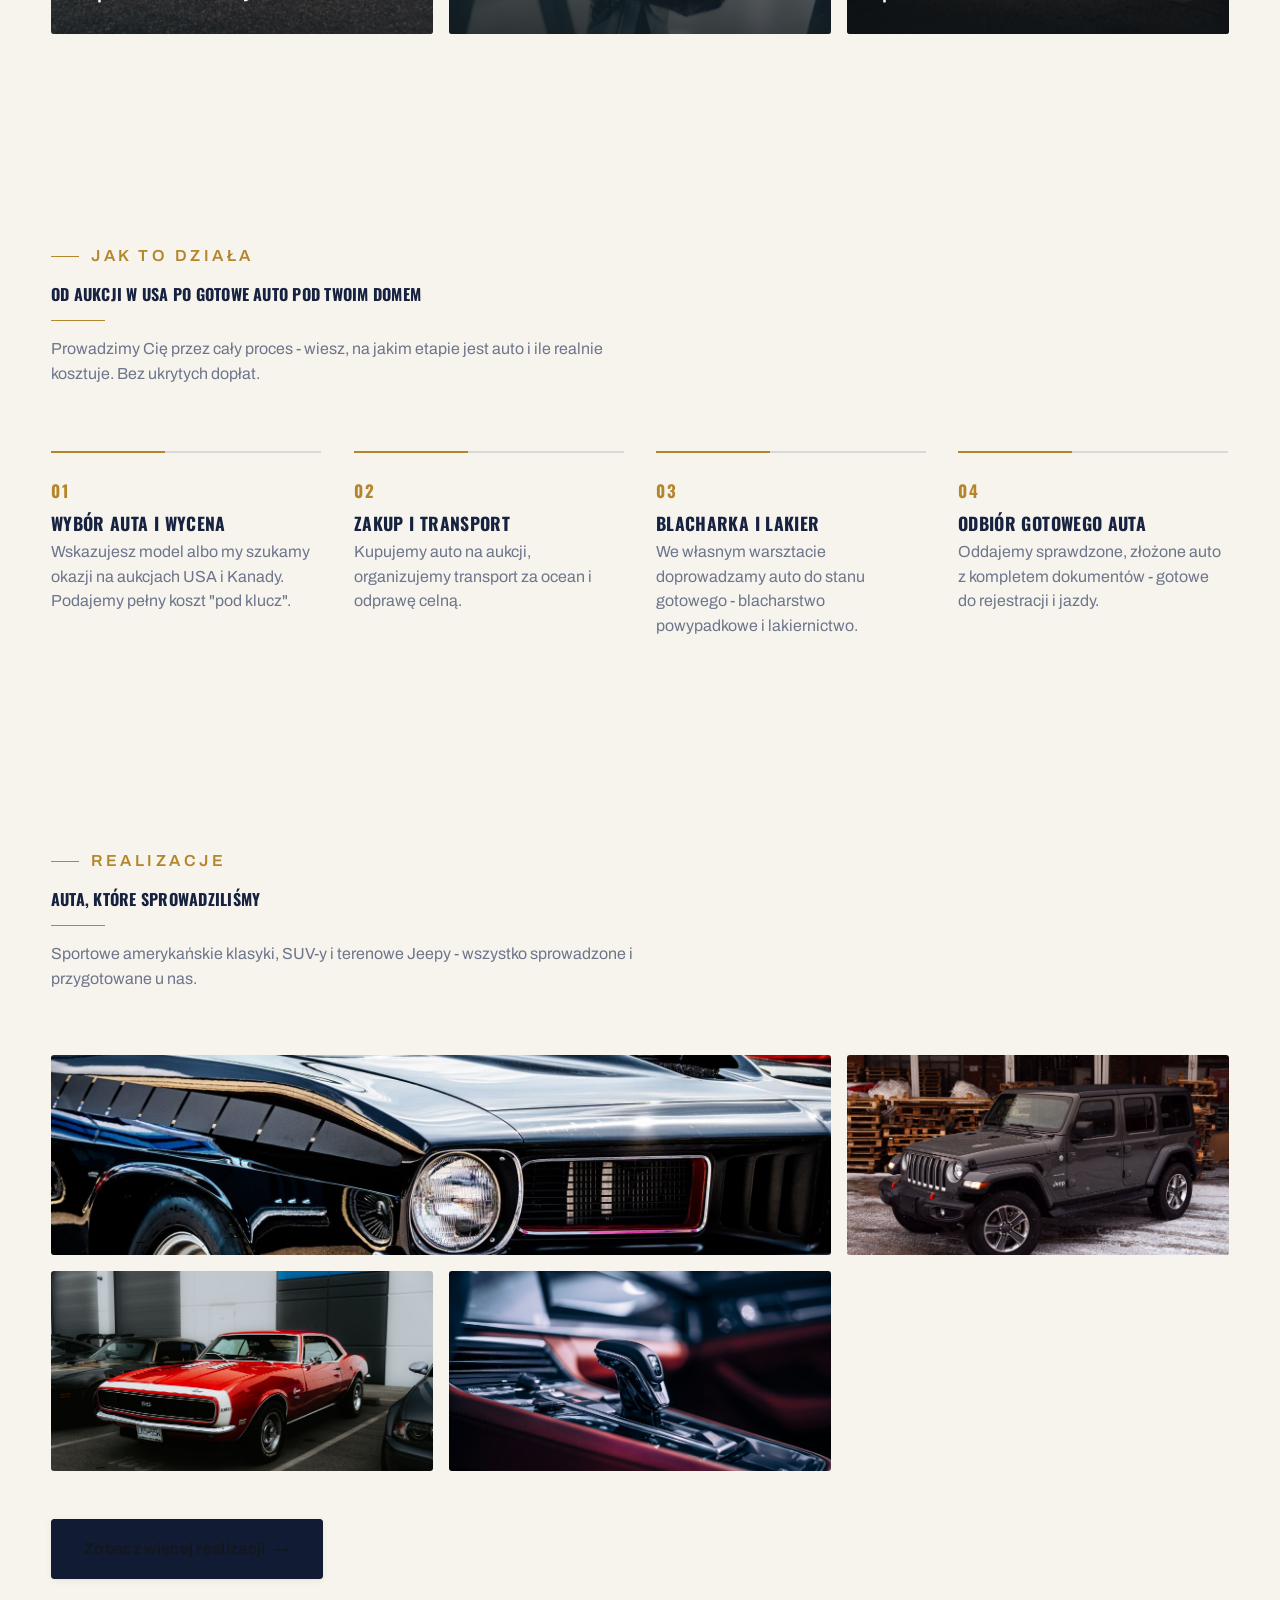
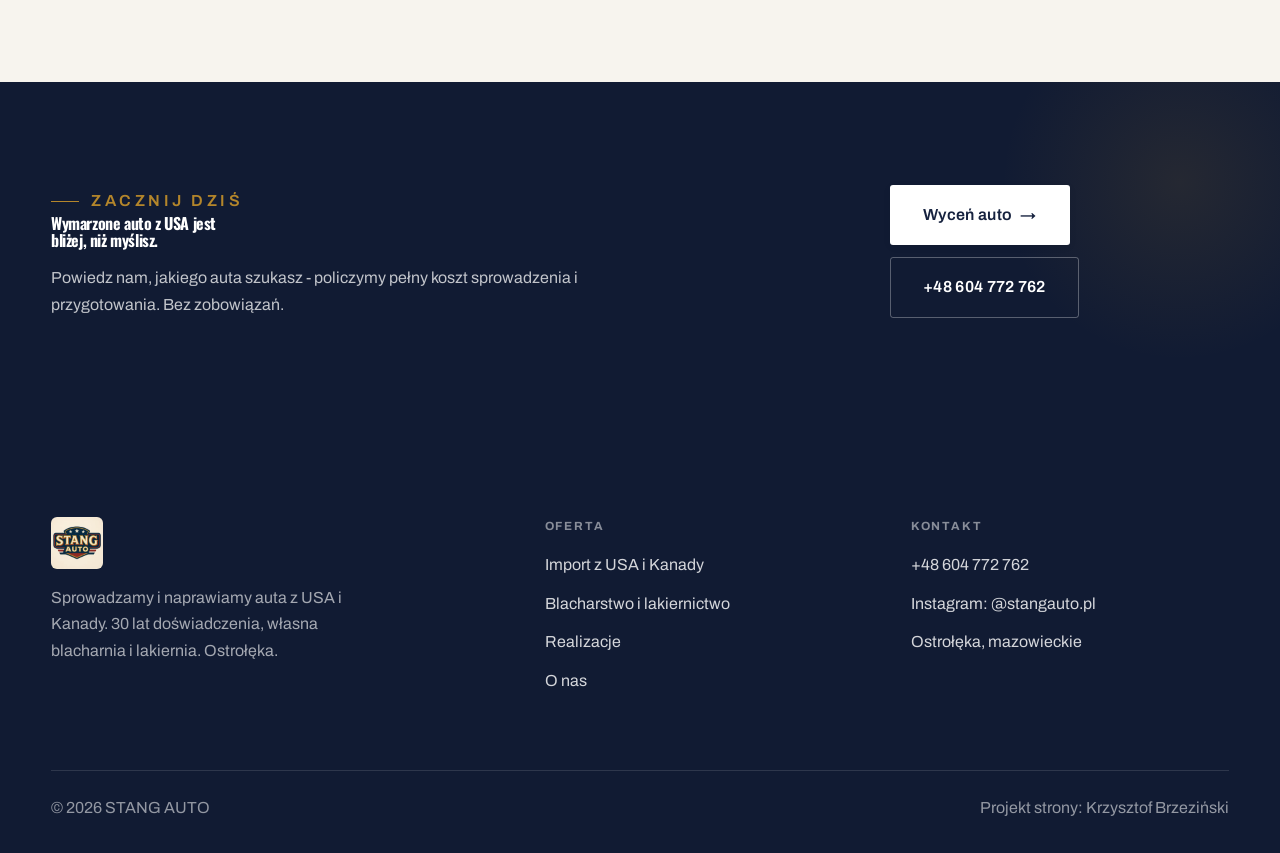
==== commit b304f444: "STANG AUTO fix: pancerny hero - obraz-poster pod wideo, wideo ujawnia sie dopiero gdy gra (koniec cz" ====
--- a/index.html
+++ b/index.html
@@ -31,7 +31,8 @@
 </header>
 
 <section class="hero-auto">
-  <video class="ha-bg" muted loop playsinline preload="none" poster="img/hero.jpg" data-hero-video="img/hero.mp4" aria-label="Auta sprowadzone z USA - STANG AUTO"></video>
+  <img class="ha-poster" src="img/hero.jpg" alt="Auta sprowadzone z USA - STANG AUTO">
+  <video class="ha-bg" autoplay muted loop playsinline preload="none" poster="img/hero.jpg" data-hero-video="img/hero.mp4" aria-hidden="true"></video>
   <div class="ha-veil"></div>
   <div class="ha-inner">
     <span class="ha-tick" aria-hidden="true"></span>
--- a/assets/styles.css
+++ b/assets/styles.css
@@ -614,7 +614,11 @@
 .brand .name{font-size:1.2rem;letter-spacing:.05em;color:var(--ink)}
 .brand .sub{margin-top:3px}
 /* hero jako wideo: .ha-bg (video) wypełnia kadr, bez animacji Ken Burns */
-video.ha-bg{animation:none!important;background:#0a0c0f}
+video.ha-bg{animation:none!important;background:transparent}
+/* obraz-poster pod wideo: ZAWSZE ostre zdjecie (telefon, blokada autoplay, doczytywanie) */
+.hero-auto .ha-poster{position:absolute;inset:0;width:100%;height:100%;object-fit:cover;z-index:-3}
+.hero-auto video.ha-bg{opacity:0;transition:opacity .7s ease}
+.hero-auto video.ha-bg.is-playing{opacity:1}
 .hero-auto .ha-veil{background:linear-gradient(180deg,rgba(10,14,24,.30) 0%,rgba(10,14,24,.10) 38%,rgba(10,14,24,.62) 82%,rgba(10,14,24,.86) 100%)}
 .ha-kicker{color:var(--accent)}
 /* pasek zaufania z realnym akcentem USA */
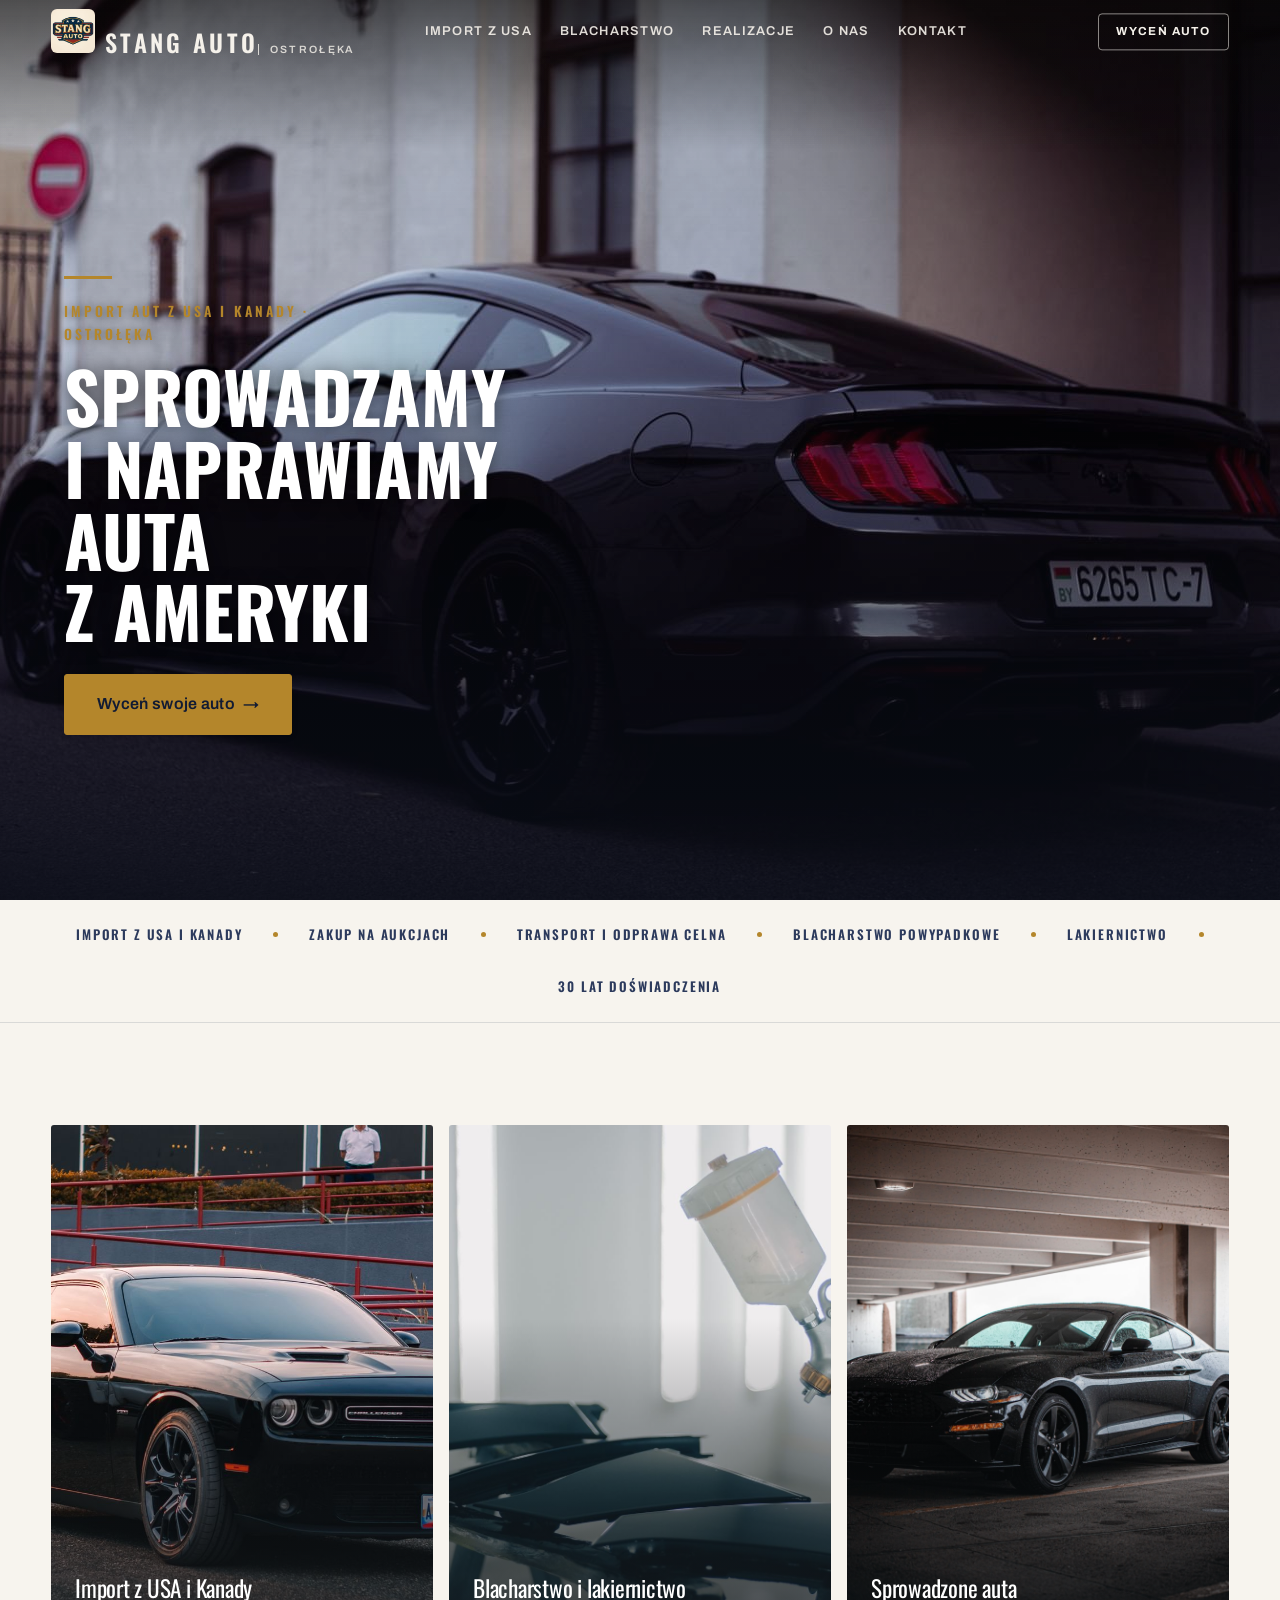
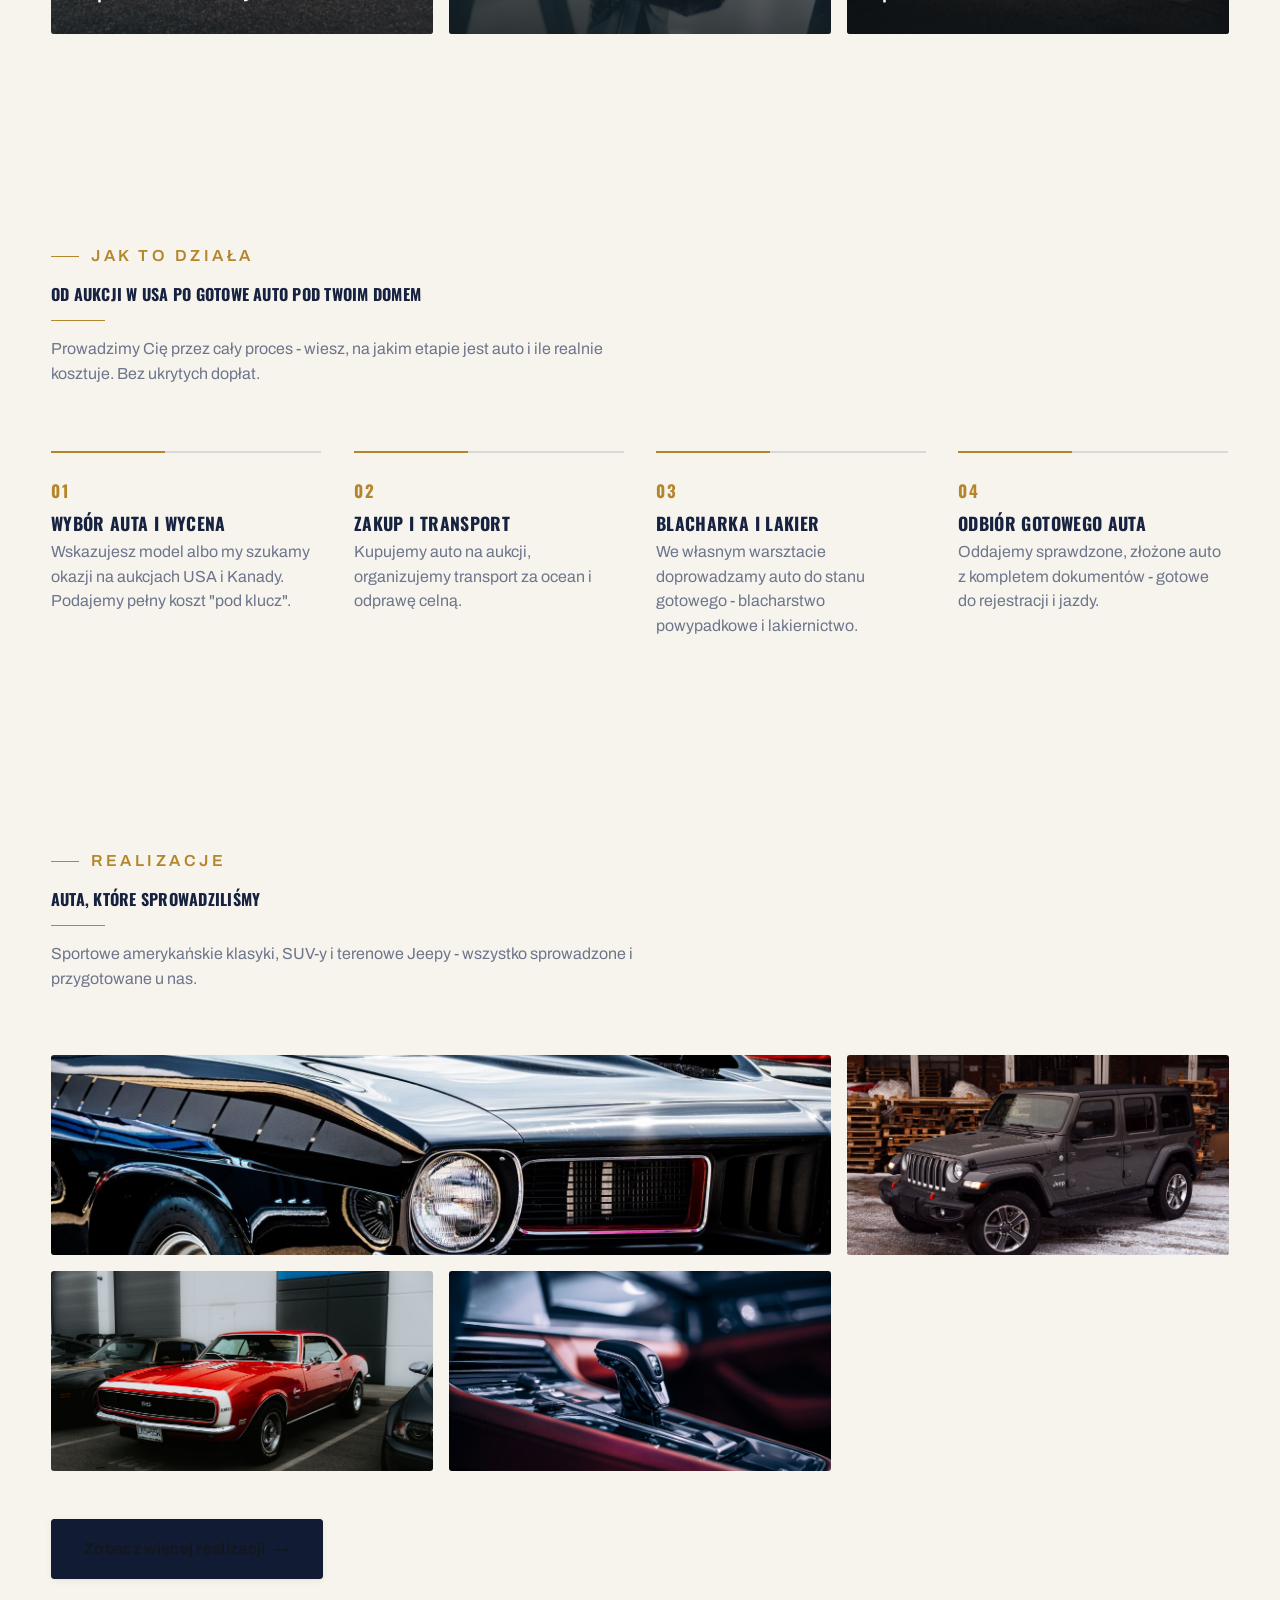
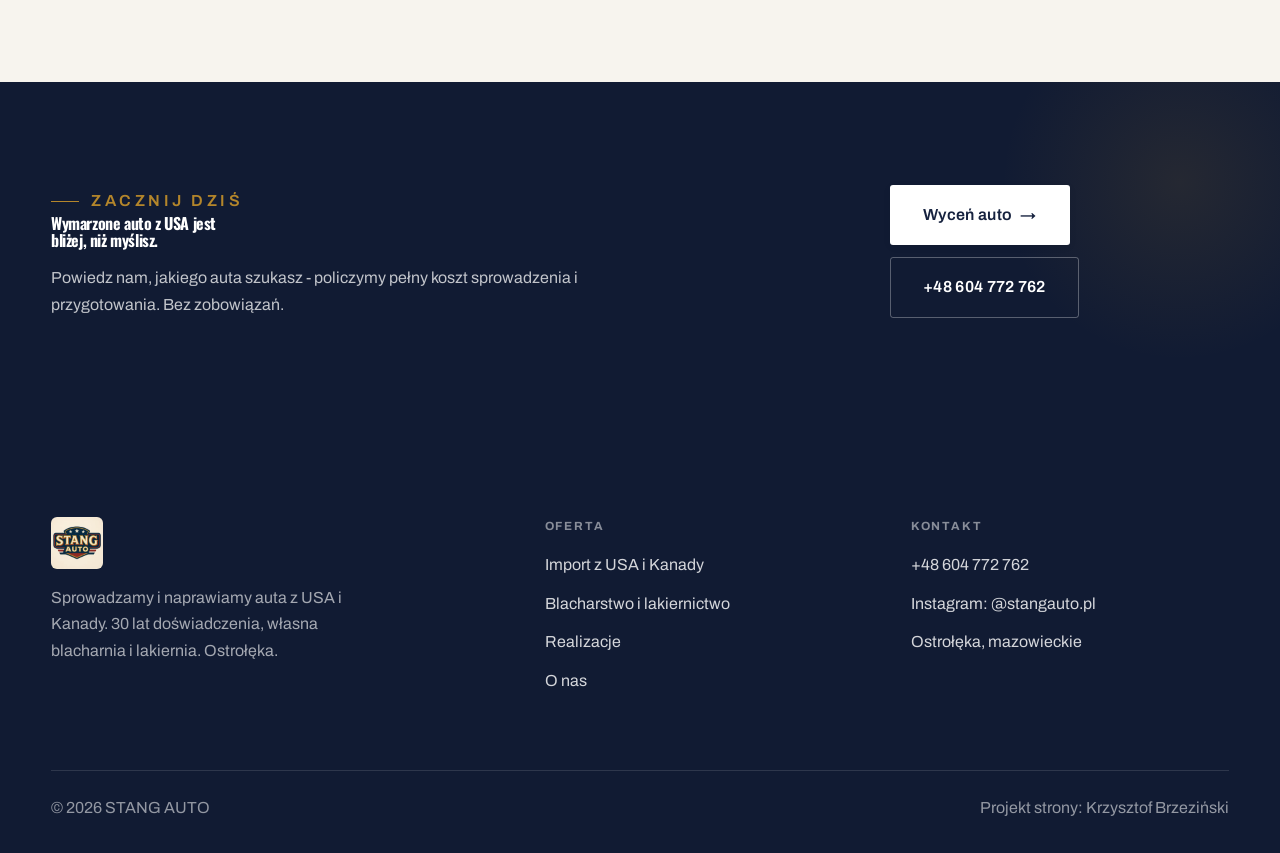
==== commit 2fdef102: "STANG AUTO: hero H1 bez sieroty (nbsp) Co-Authored-By: Claude Opus 4.8 (1M context) <noreply@anthrop" ====
--- a/index.html
+++ b/index.html
@@ -37,7 +37,7 @@
   <div class="ha-inner">
     <span class="ha-tick" aria-hidden="true"></span>
     <span class="ha-kicker">Import aut z USA i Kanady · Ostrołęka</span>
-    <h1 class="ha-claim">Sprowadzamy i naprawiamy auta z Ameryki</h1>
+    <h1 class="ha-claim">Sprowadzamy i&nbsp;naprawiamy auta z&nbsp;Ameryki</h1>
     <a href="kontakt.html" class="btn btn-accent ha-cta">Wyceń swoje auto <span class="arr">→</span></a>
   </div>
 </section>
